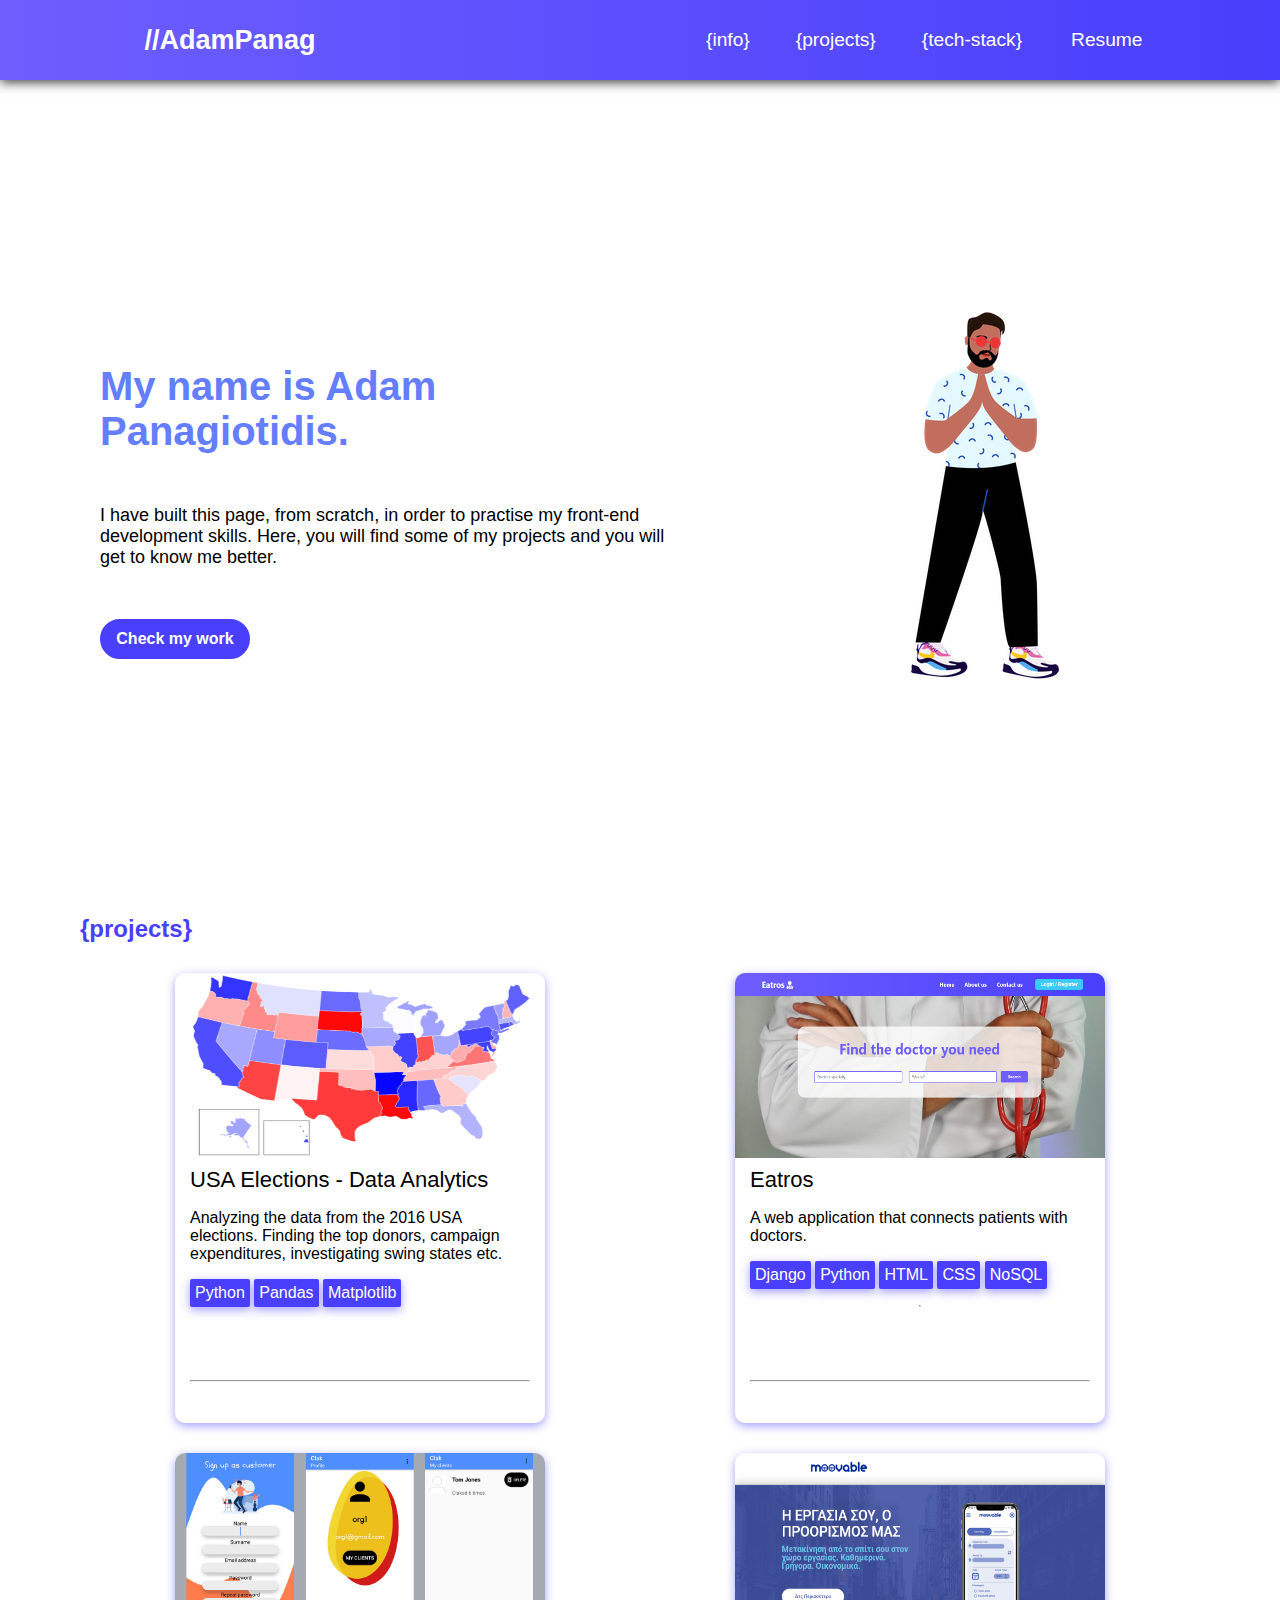
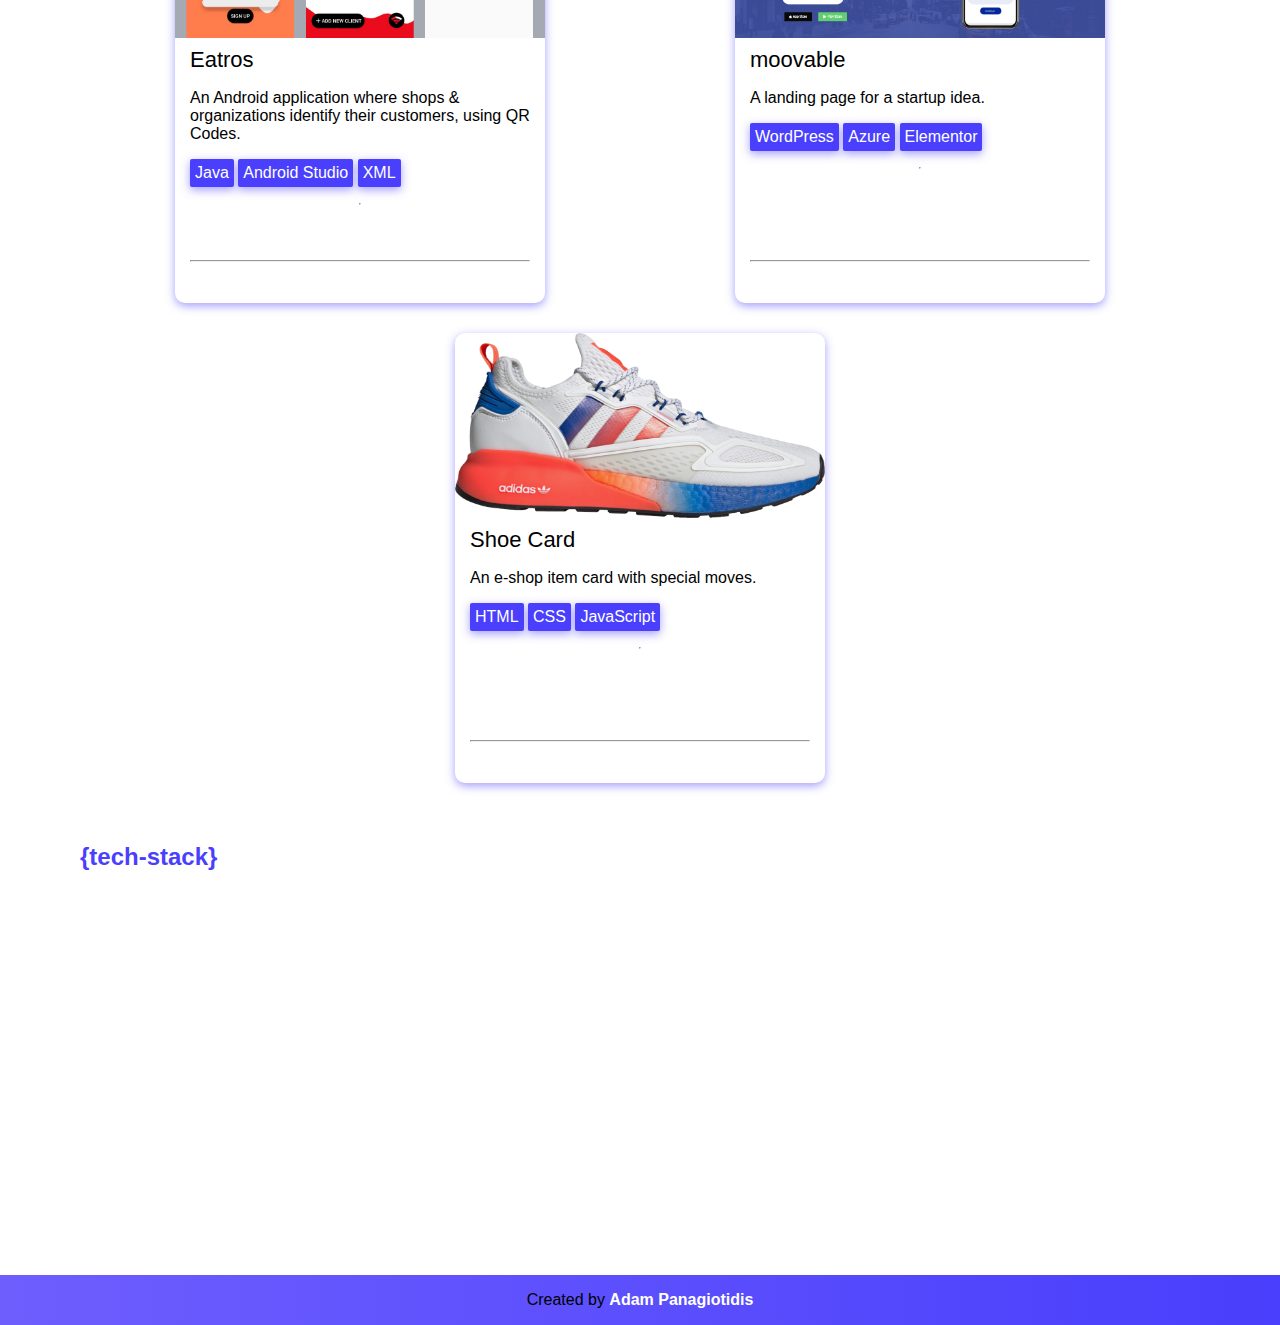
==== index.html @ d9104374 "Fix image link icon" ====
<!DOCTYPE html>
<html lang="en">
<head>
    <!-- Global site tag (gtag.js) - Google Analytics -->
    <script async src="https://www.googletagmanager.com/gtag/js?id=G-ZYK128X01D"></script>
    <script>
        window.dataLayer = window.dataLayer || [];
        function gtag(){
            dataLayer.push(arguments);
        }
        gtag('js', new Date());
        gtag('config', 'G-ZYK128X01D');
    </script>
    <meta charset="UTF-8">
    <meta name="viewport" content="width=device-width, initial-scale=1.0">
    <meta property='og:image' content='https://adampanag.github.io/portfolio/img/AP.png'/>
    <title>AdamPanag | Portfolio</title>
    <link rel="shortcut icon" type="image/png" href="img/AP.png"/>
    
    <link rel="stylesheet" href="https://use.fontawesome.com/releases/v5.14.0/css/all.css" integrity="sha384-HzLeBuhoNPvSl5KYnjx0BT+WB0QEEqLprO+NBkkk5gbc67FTaL7XIGa2w1L0Xbgc" crossorigin="anonymous">
    <link rel="stylesheet" href="css/style.css">
</head>

<body>
    <header id="message"></header>
    <div class="page-content">
        <nav class="navbar">
            <div class="logo-space">
                <a class="logo" href="#">//AdamPanag</a>
            </div>
            <ul class="nav-menu">
                <li><a href="#info" class="nav-links">{info}</a></li>
                <li><a href="#projects" class="nav-links">{projects}</a></li>
                <li><a href="#tech-stack" class="nav-links">{tech-stack}</a></li>
                <li>
                    <a href="files/Adam-Panagiotidis-Resume.pdf" class="nav-links">
                        <i class="fas fa-file"></i>Resume
                    </a>
                </li>
            </ul>
        </nav>

        <section id="info">
            <div class="intro">
                <h2 class="greeting">My name is Adam Panagiotidis.</h2>
                <p>
                    I have built this page, from scratch, in order to practise my front-end development skills.
                    Here, you will find some of my projects and you will get to know me better.
                </p>
                <div class="social">
                    <a href="https://github.com/AdamPanag/USA_elections_2016_Data_Analysis">
                        <i class="fab fa-github"></i>
                    </a>
                    <a href="https://www.linkedin.com/in/adam-panagiotidis/">
                        <i class="fab fa-linkedin"></i>
                    </a>
                    <a href="mailto:adampanag06@gmail.com">
                        <i class="far fa-envelope"></i>
                    </a>
                </div>
                <button class="conversion-btn" onclick="goToProjects()">Check my work</button>
            </div>
            <div class="photo">
                <img class="hero-banner" src="img/adam.png" alt="hero-banner">
            </div>
        </section>

        <section id="projects">
            <div class="section-title">{projects}</div>
            <div class="projects-list"> 
                <!-- USA Elections -->
                <div class="project-box">
                    <img class="project-img" src="img/usa.png" alt="">
                    <div class="project-info">
                        <span class="title">USA Elections - Data Analytics</span>
                        <p>Analyzing the data from the 2016 USA elections. Finding the top donors, 
                            campaign expenditures, investigating swing states etc.</p>
                        <div class="labels">
                            <span>Python</span>
                            <span>Pandas</span>
                            <span>Matplotlib</span>
                        </div>

                        <div class="bottom">
                            <div class="project-links">
                                <hr>
                                <a href="https://nbviewer.jupyter.org/github/AdamPanag/USA_elections_2016_Data_Analysis/blob/main/USA_elections_2016.ipynb">
                                    <i class="fas fa-globe"></i>
                                </a>
                                <a href="https://github.com/AdamPanag/USA_elections_2016_Data_Analysis">
                                    <i class="fab fa-github"></i>
                                </a>
                            </div>
                        </div>
                    </div>
                </div>
                <!-- Eatros -->
                <div class="project-box">
                    <img class="project-img" src="img/eatros.png" alt="">
                    <div class="project-info">
                        <span class="title">Eatros</span>
                        <p>A web application that connects patients with doctors.</p>
                        <div class="labels">
                            <span>Django</span>
                            <span>Python</span>
                            <span>HTML</span>
                            <span>CSS</span>
                            <span>NoSQL</span>
                        </div>
                        <hr>
                        <div class="bottom">
                            <div class="project-links">
                                <hr>
                                <a href="https://github.com/AdamPanag/USA_elections_2016_Data_Analysis">
                                    <i class="fab fa-github"></i>
                                </a>
                            </div>
                        </div>
                    </div>
                </div>
                <!-- Clak -->
                <div class="project-box">
                    <img class="project-img" src="img/clak.png" alt="clak">
                    <div class="project-info">
                        <span class="title">Eatros</span>
                        <p>An Android application where shops & organizations identify their customers, using QR Codes.</p>
                        <div class="labels">
                            <span>Java</span>
                            <span>Android Studio</span>
                            <span>XML</span>
                        </div>
                        <hr>
                        <div class="bottom">
                            <div class="project-links">
                                <hr>
                                <a href="https://github.com/AdamPanag/clak">
                                    <i class="fab fa-github"></i>
                                </a>
                            </div>
                        </div>
                    </div>
                </div>
                <!-- moovable -->
                <div class="project-box">
                    <img class="project-img" src="img/moovable.png" alt="">
                    <div class="project-info">
                        <span class="title">moovable</span>
                        <p>A landing page for a startup idea.</p>
                        <div class="labels">
                            <span>WordPress</span>
                            <span>Azure</span>
                            <span>Elementor</span>
                        </div>
                        <hr>
                        <div class="bottom">
                            <div class="project-links">
                                <hr>
                                <a href="https://moovable.azurewebsites.net/">
                                    <i class="fas fa-globe"></i>
                                </a>
                            </div>

                        </div>
                    </div>
                </div>
                <!-- Shoe Card -->
                <div class="project-box">
                    <img class="project-img" src="img/adidas.png" alt="">
                    <div class="project-info">
                        <span class="title">Shoe Card</span>
                        <p>An e-shop item card with special moves.</p>
                        <div class="labels">
                            <span>HTML</span>
                            <span>CSS</span>
                            <span>JavaScript</span>
                        </div>
                        <hr>
                        <div class="bottom">
                            <div class="project-links">
                                <hr>
                                <a href="shoe-card/index.html">
                                    <i class="fas fa-globe"></i>
                                </a>
                            </div>

                        </div>
                    </div>
                </div>

            </div>
            
        </section>

        <section id="tech-stack">
            <div class="section-title">{tech-stack}</div>
            <div class="categories">
                <div class="category">
                    <span class="category-title">Data Analytics</span>
                    <div class="skills">
                        <div class="skill">
                            <img class="square" src="img/python.png" alt="python">
                        </div>
                        <div class="skill">
                            <img class="rectangle" src="img/pandas.png" alt="pandas">
                        </div>
                        <div class="skill">
                            <img class="rectangle" src="img/matplotlib.svg" alt="matplotlib">
                        </div>
                        <div class="skill">
                            <img class="square" src="img/tableau.jpg" alt="tableau">
                        </div>
                        <div class="skill">
                            <img class="square" src="img/ggplot.png" alt="ggplot">
                        </div>
                        <div class="skill">
                            <img class="square" src="img/excel.png" alt="excel">
                        </div>
                    </div>
                </div>
                <div class="category">
                    <div class="category-title">Software Development</div>
                    <div class="skills">
                        <div class="skill">
                            <img class="rectangle" src="img/java.jpg" alt="java">
                        </div>
                        <div class="skill">
                            <img class="rectangle" src="img/django.png" alt="django">
                        </div>
                        <div class="skill">
                            <img class="square" src="img/js.jpg" alt="js">
                        </div>
                        <div class="skill">
                            <img class="square" src="img/html.png" alt="html">
                        </div>
                        <div class="skill">
                            <img class="square" src="img/css.png" alt="css">
                        </div>
                        <div class="skill">
                            <img class="rectangle" src="img/mysql.png" alt="mysql">
                        </div>
                    </div>
                </div>
            </div>
        </section>

        <div class="footer">
            <p>
                <i class="far fa-copyright"></i>
                Created by <a href="https://www.linkedin.com/in/adam-panagiotidis/">Adam Panagiotidis</a>
            </p>
        </div>
        
    </div>

<script src="js/homepage.js"></script>
    
</body>
</html>
---- css/style.css ----
body {
    margin: 0;
    font-family: -apple-system, BlinkMacSystemFont, 'Segoe UI', 'Roboto', 'Oxygen',
      'Ubuntu', 'Cantarell', 'Fira Sans', 'Droid Sans', 'Helvetica Neue',
      sans-serif;
    -webkit-font-smoothing: antialiased;
    -moz-osx-font-smoothing: grayscale;
  }

.navbar {
    background: linear-gradient(90deg, rgb(110, 94, 254) 0%, rgb(73, 63, 252, 1) 100%);
    height: 80px;
    width: 100%;
    display: flex;
    justify-content: center;
    align-items: center;
    align-self: flex-start;
    font-size: 1.2rem;
    box-shadow: 0px 3px 10px rgba(0,0,0,0.7);
}

.nav-menu {
    display: grid;
    grid-template-columns: repeat(4, auto);
    grid-gap: 10px;
    list-style: none;
    text-align: center;
    width: 60vw;
    justify-content: end;
    margin-left: 2rem;
}

.nav-links {
    color: #fff;
    border: 3px solid transparent;
    margin-left: 10px;
    padding: 5px 10px;
    text-decoration: none;
    font-weight: 500;
}

.nav-links i {
    margin-right: 3px;
}

.nav-links:hover {
    background-color: rgb(73, 63, 252);
    border-radius: 15px;
    border: 3px solid white;
}

.logo-space {
    color: white;
    justify-self: start;
    margin-left: 20px;
    cursor: pointer;
}

.logo {
    color: #fff;
    font-size: 27px;
    font-weight: 700;
    text-decoration: none;
}

#info {
    margin-top: 10px;
    margin-bottom: 15px;
    height: 90vh;
    display: flex;
    justify-content: center;
    align-items: center;
    color:  rgb(0, 0, 0);
}

.intro {  
    padding-left: 100px;
    flex: 1;
    display: flex;
    flex-direction: column;
}

.intro .greeting {
    color: rgb(30, 30, 30);
    font-size: 40px;
}

.intro p {
    font-size: 18px;
}

.social a {
    display: inline-block;
    font-size: 30px;
    text-decoration: none;
    margin-right: 10px;
    color: rgb(49, 46, 46);
}

.social a .fa-linkedin {
    color: rgb(0, 110, 255);
}


.conversion-btn {
    margin-top: 15px;
    height: 40px;
    width: 150px;
    padding: 5px 10px;
    text-align: center;
    color: #fff;
    background: rgb(73, 63, 252);
    outline: none;
    text-decoration: none;
    border: 2px solid rgb(73, 63, 252);
    border-radius: 25px;
    font-size: 1rem;
    font-weight: 700;
    display: flex;
    justify-content: center;
    align-items: center;
}

.conversion-btn:hover {
    color: rgb(73, 63, 252);
    background: #fff;
    transition: all 0.2s ease-out;
    cursor: pointer;
}

.hero-banner {
    max-height: 400px;
}

#info .photo {
    flex: 1;
    display: flex;
    justify-content: center;
    align-items: center;
}

.section-title {
    padding-left: 80px;
    margin-bottom: 30px;
    font-size: 1.5rem;
    font-weight: 700;
    color: rgb(73, 63, 252)
}

#projects {
    margin-bottom: 30px;
}

.projects-list {
    padding: 0px 80px;
    display: flex;
    flex-wrap: wrap;
    justify-content: space-around;
}

.project-box {
    min-width: 370px;
    height: 450px;
    margin: 0px 7px;
    box-shadow: 0px 3px 10px rgba(73,63,252,0.5);
    border-radius: 10px;
    margin-bottom: 30px;
    transition: transform 0.4s;
    flex: 1 1 370px;
    flex: 0 1 370px;
    display: flex;
    flex-direction: column;
}

.project-box:hover {
    transform: scale(1.07, 1.07);
}

.project-img {
    display: block;
    border-radius: 10px 10px 0 0;
    width: 100%;
    height: 185px;
}

.project-info {
    padding: 4px 15px;
    display: flex;
    flex: 1;
    flex-direction: column;
    position: relative;
}

.project-info .title {
    padding-top: 5px;
    font-size: 22px;
    font-weight: 500;
}

.project-info .bottom {
    width: 100%;
    left: 0;
    position: absolute;
    bottom: 15px;
}

.project-info .bottom .project-links {
    padding: 0px 15px;
}

.project-box .labels span {
    display: inline-block;
    background-color:rgb(73, 63, 252);
    box-shadow: 0px 3px 10px rgba(73,63,252,0.5);
    padding: 5px 5px;
    border-radius: 2px;
    color: #fff;
    font-weight: 400;
    margin-bottom: 8px;
}

.bottom a {
    display: inline-block;
    font-size: 30px;
    text-decoration: none;
    margin-right: 10px;
    color: rgb(49, 46, 46);
}

.bottom a:hover {
    color: rgb(73,63,252)
}

#tech-stack {
    margin-bottom: 60px;

}

.categories {
    padding: 0px 90px;
    display: flex;
    flex-wrap: wrap;
    justify-content: space-around;
    transition: all 2s ease;
}

.category {
    position: relative;
    left: -2000px;
    min-width: 370px;
    padding: 10px 15px;
    margin-bottom: 10px;
    box-shadow: 0px 3px 10px rgba(0, 0, 0, 0.5);
    border-radius: 10px;
    flex: 1 1 450px;
    flex: 0 1 450px;
    display: flex;
    flex-direction: column;
    transition: all 1.3s ease;
}

.category-title {
    margin-bottom: 30px;
    font-size: 1.3rem;
    font-weight: 700;
    color: rgb(73, 63, 252)
}

.category .skills {
    padding: 20px;
    text-align: center;
    display: flex;
    justify-content: center;
    flex-wrap: wrap;
}

.category .skill {
    position: relative;
    height: 75px;
    width: 100px;
    background-color: rgb(255, 255, 255);
    margin: 6px;
    padding: 4px;
    border-radius: 10px;
    box-shadow: 0px 3px 7px rgba(0, 0, 0, 0.5);
    display: flex;
    justify-content: center;
    align-items: center;
}

.skill i {
    font-size: 40px;
}

.skill .square{
    max-width: 60px;
}

.skill .rectangle{
    max-width: 90px;
}

.footer {
    height: 50px;
    background: linear-gradient(90deg, rgb(110, 94, 254) 0%, rgb(73, 63, 252, 1) 100%);
    display: flex;
    justify-content: center;
    align-items: center;
}

.footer a {
    text-decoration: none;
    color: white;
    font-weight: 600;
}

#message {
    position: absolute;
    visibility: hidden;
    top: 200px;
    left: -100px;
    font-size: 25px;
    font-weight: 600;
    box-shadow: 0px 3px 10px rgba(0,0,0,0.7);
    border-radius: 30px;
    padding: 10px;
    margin: 20px;
}

@media screen and (max-width: 600px) {
    .project-box {
        min-width: 330px;
    }

    .project-box:hover {
        transform: scale(1.01, 1.01);
    }

    .category {
        min-width: 310px;
    }

    .nav-menu {
        display: none;
    }

    .section-title {
        padding-left: 0px;
        display: flex;
        justify-content: center;
        align-items: center;
    }

    .conversion-btn {
        height: 50px;
        width: 180px;
        font-size: 1.15rem;
    }

  }
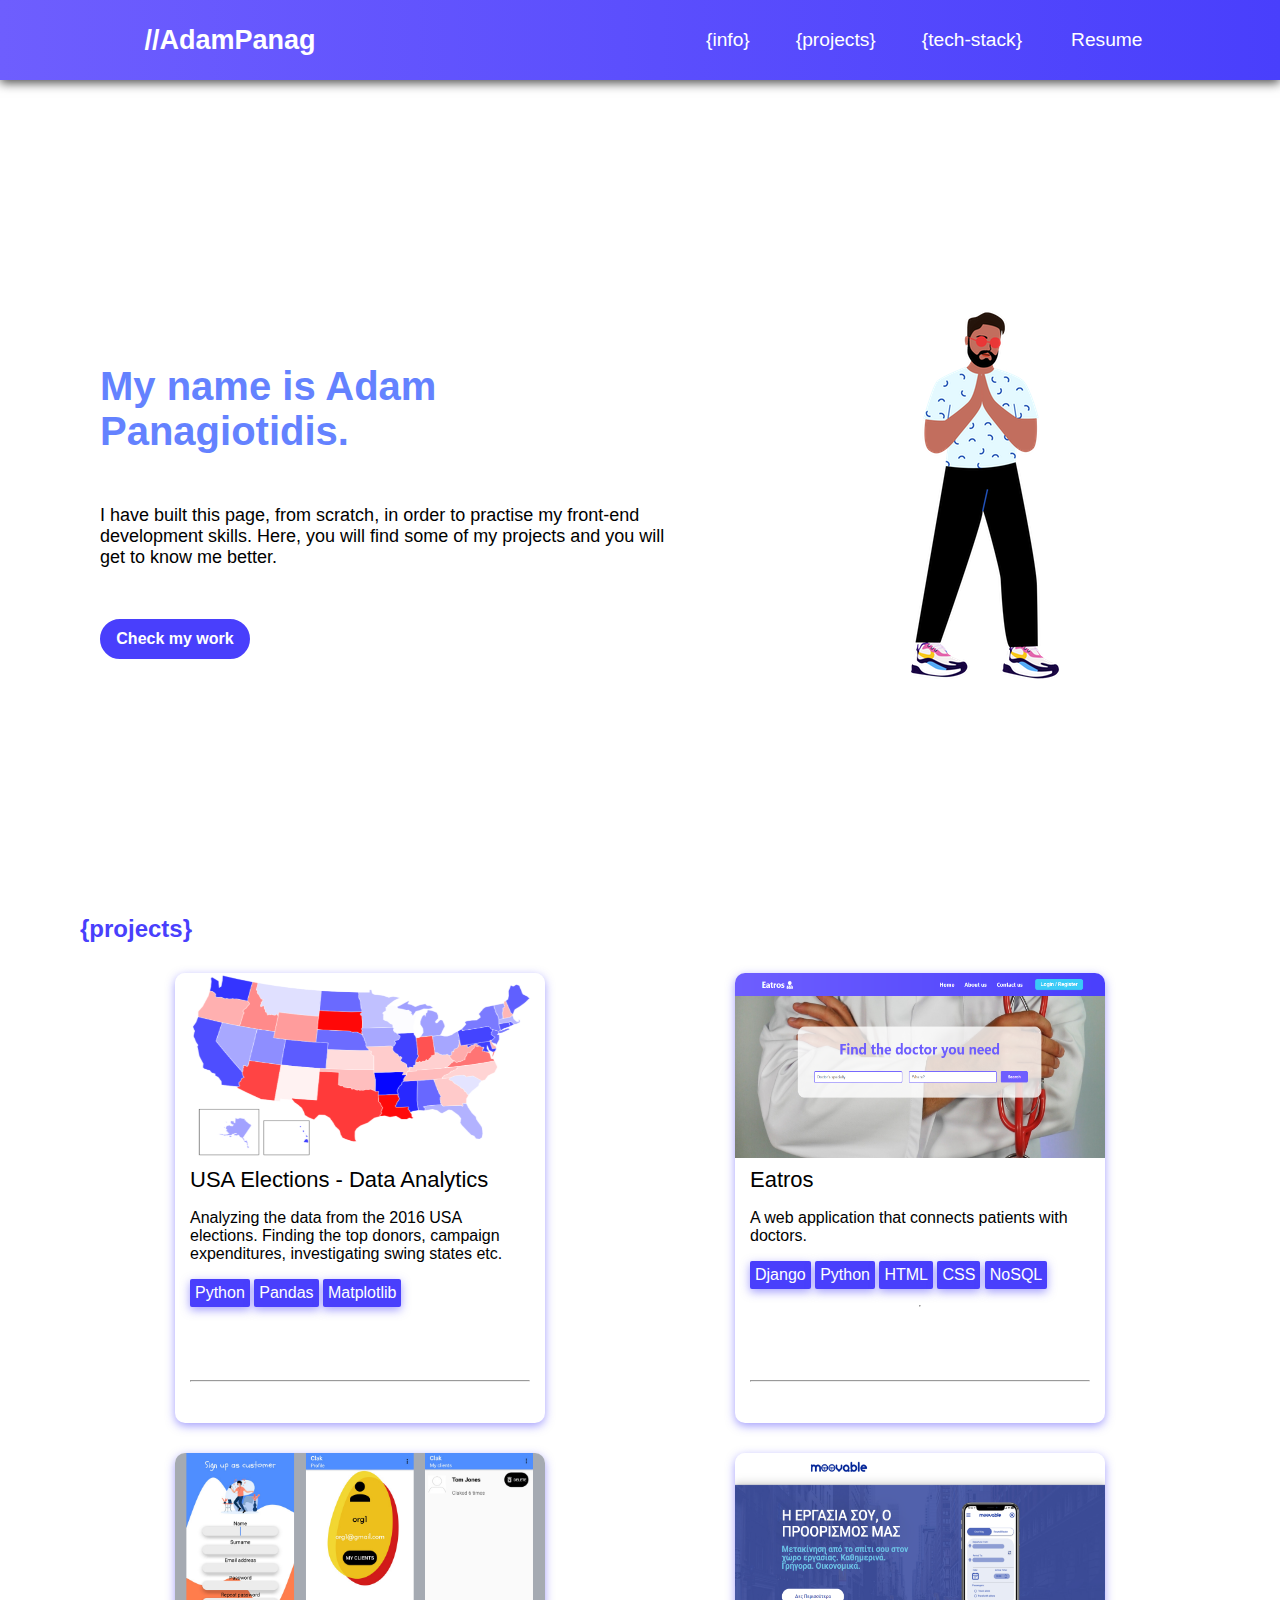
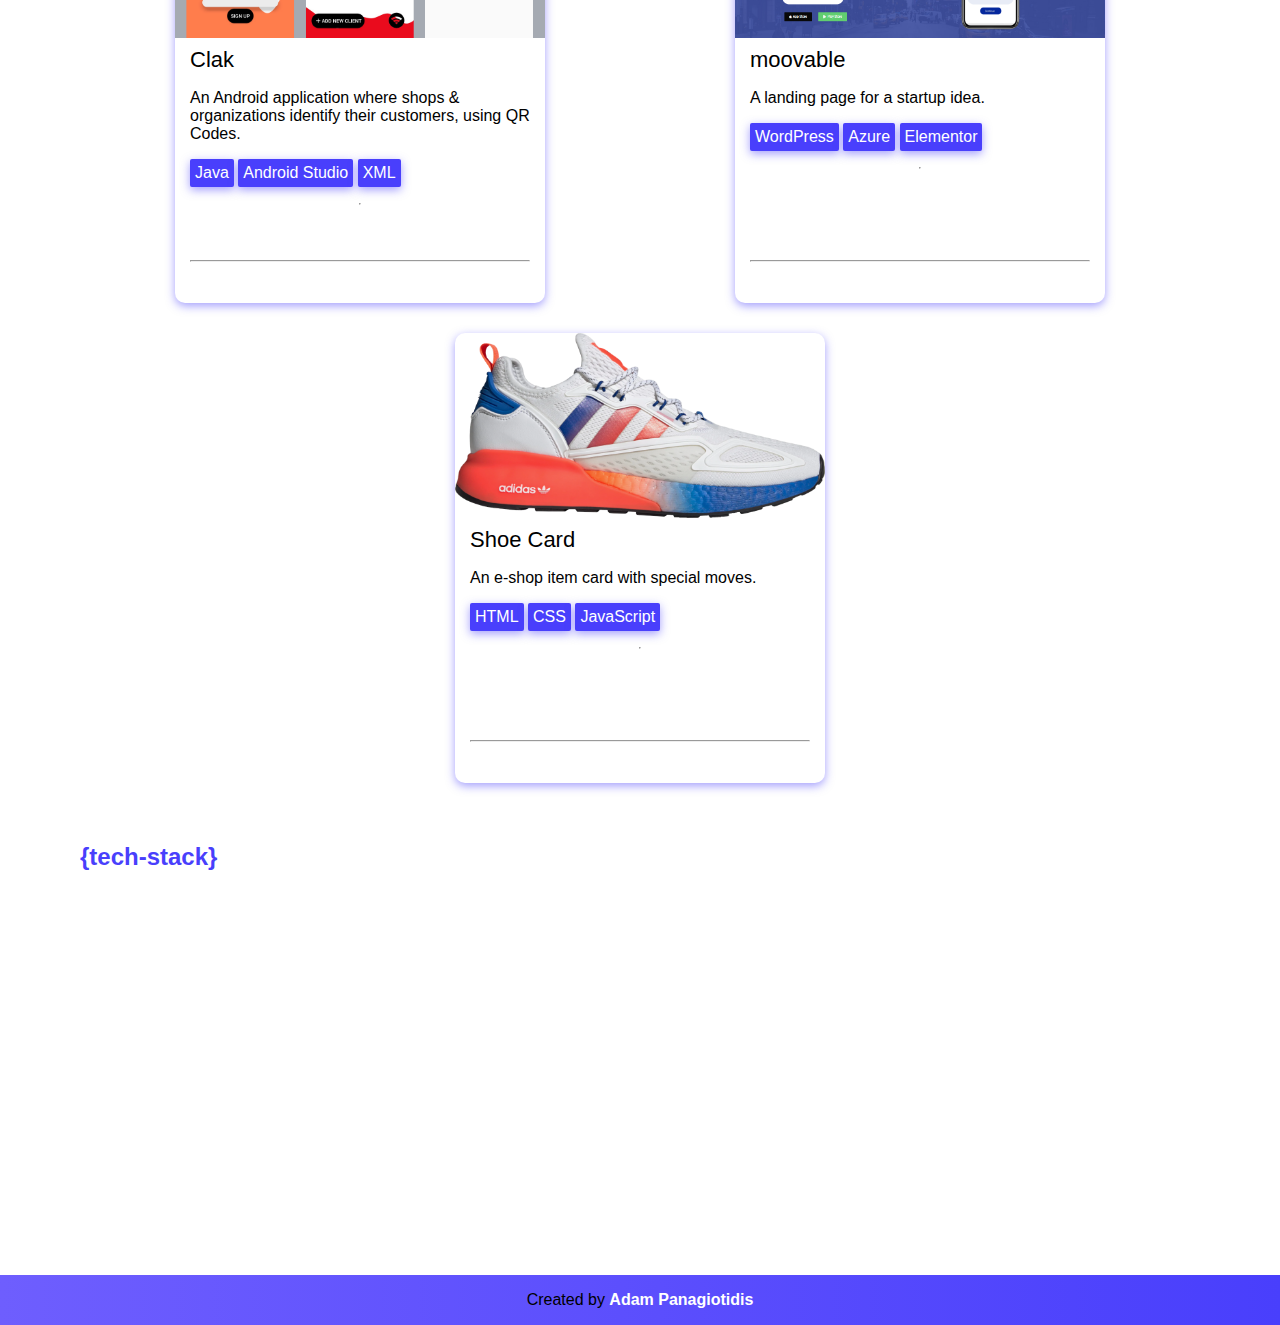
==== commit 650c1f0b: "Fix typo" ====
--- a/index.html
+++ b/index.html
@@ -122,7 +122,7 @@
                 <div class="project-box">
                     <img class="project-img" src="img/clak.png" alt="clak">
                     <div class="project-info">
-                        <span class="title">Eatros</span>
+                        <span class="title">Clak</span>
                         <p>An Android application where shops & organizations identify their customers, using QR Codes.</p>
                         <div class="labels">
                             <span>Java</span>
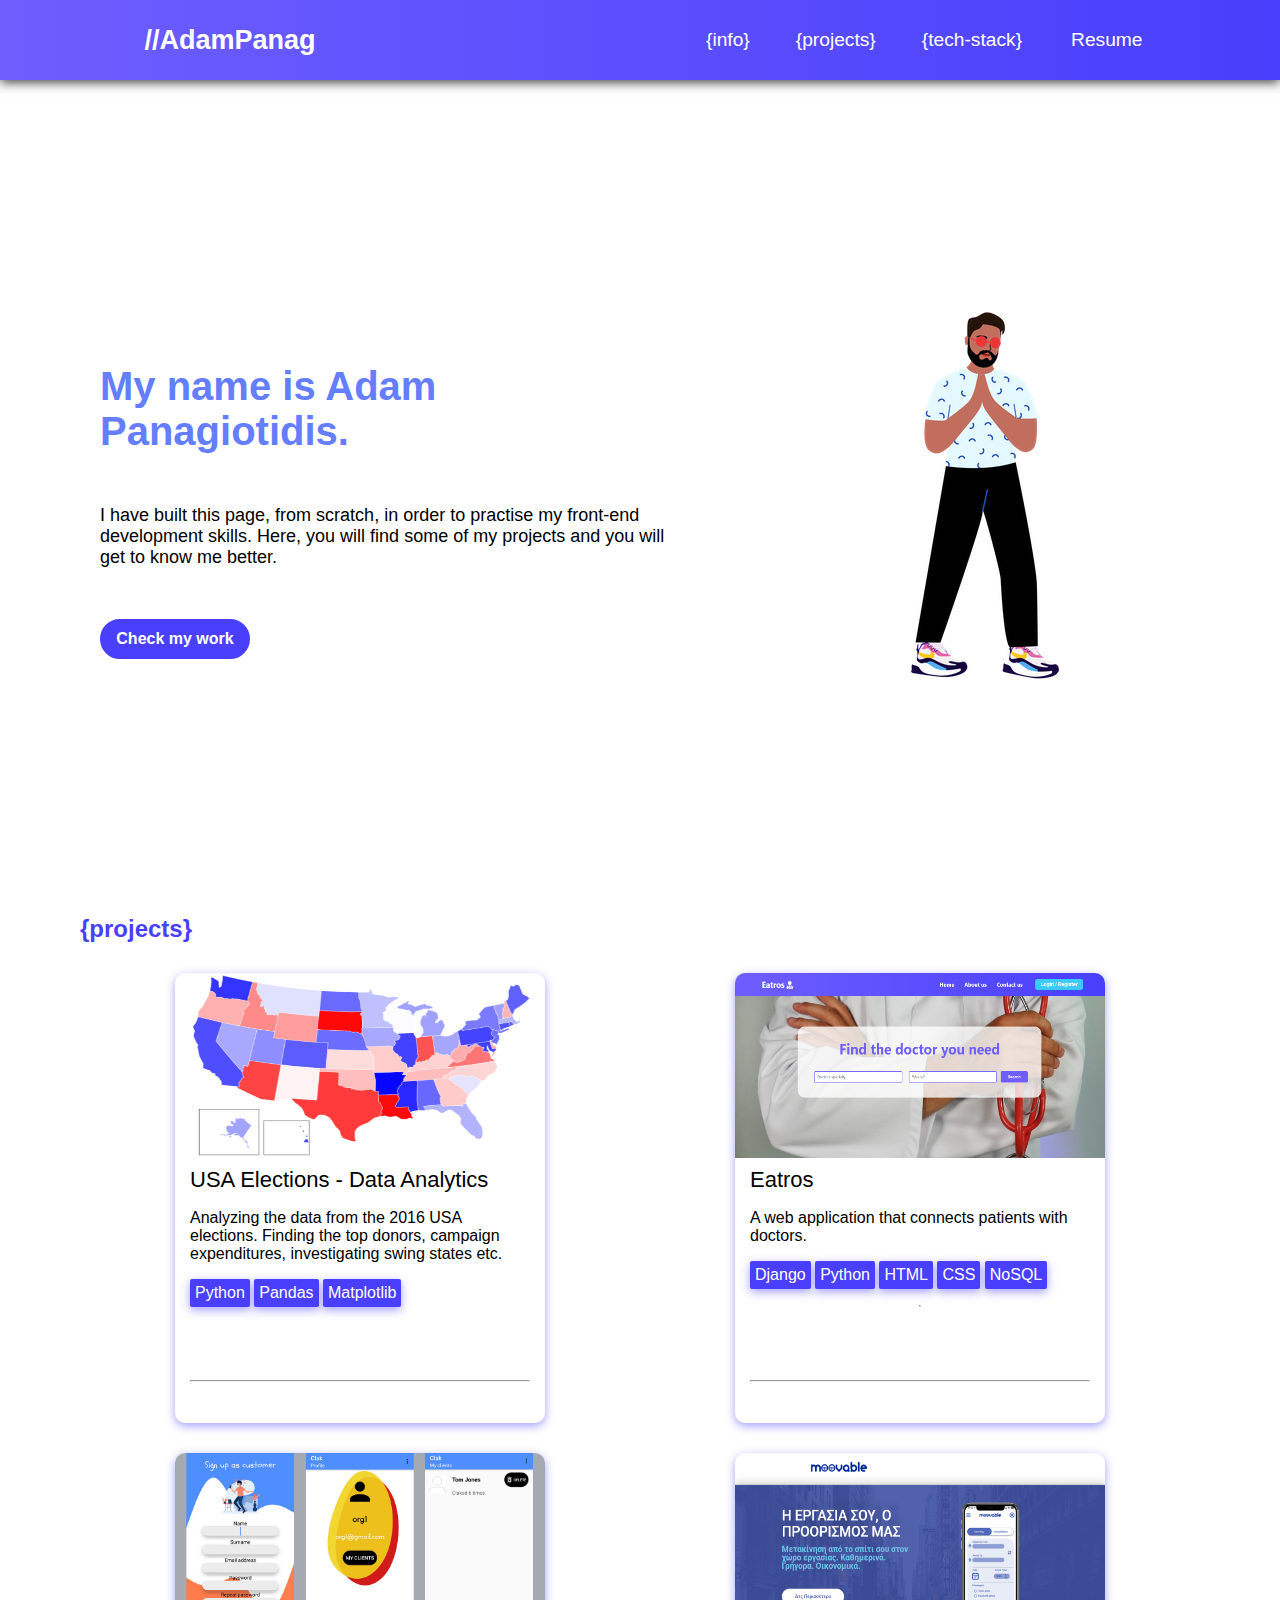
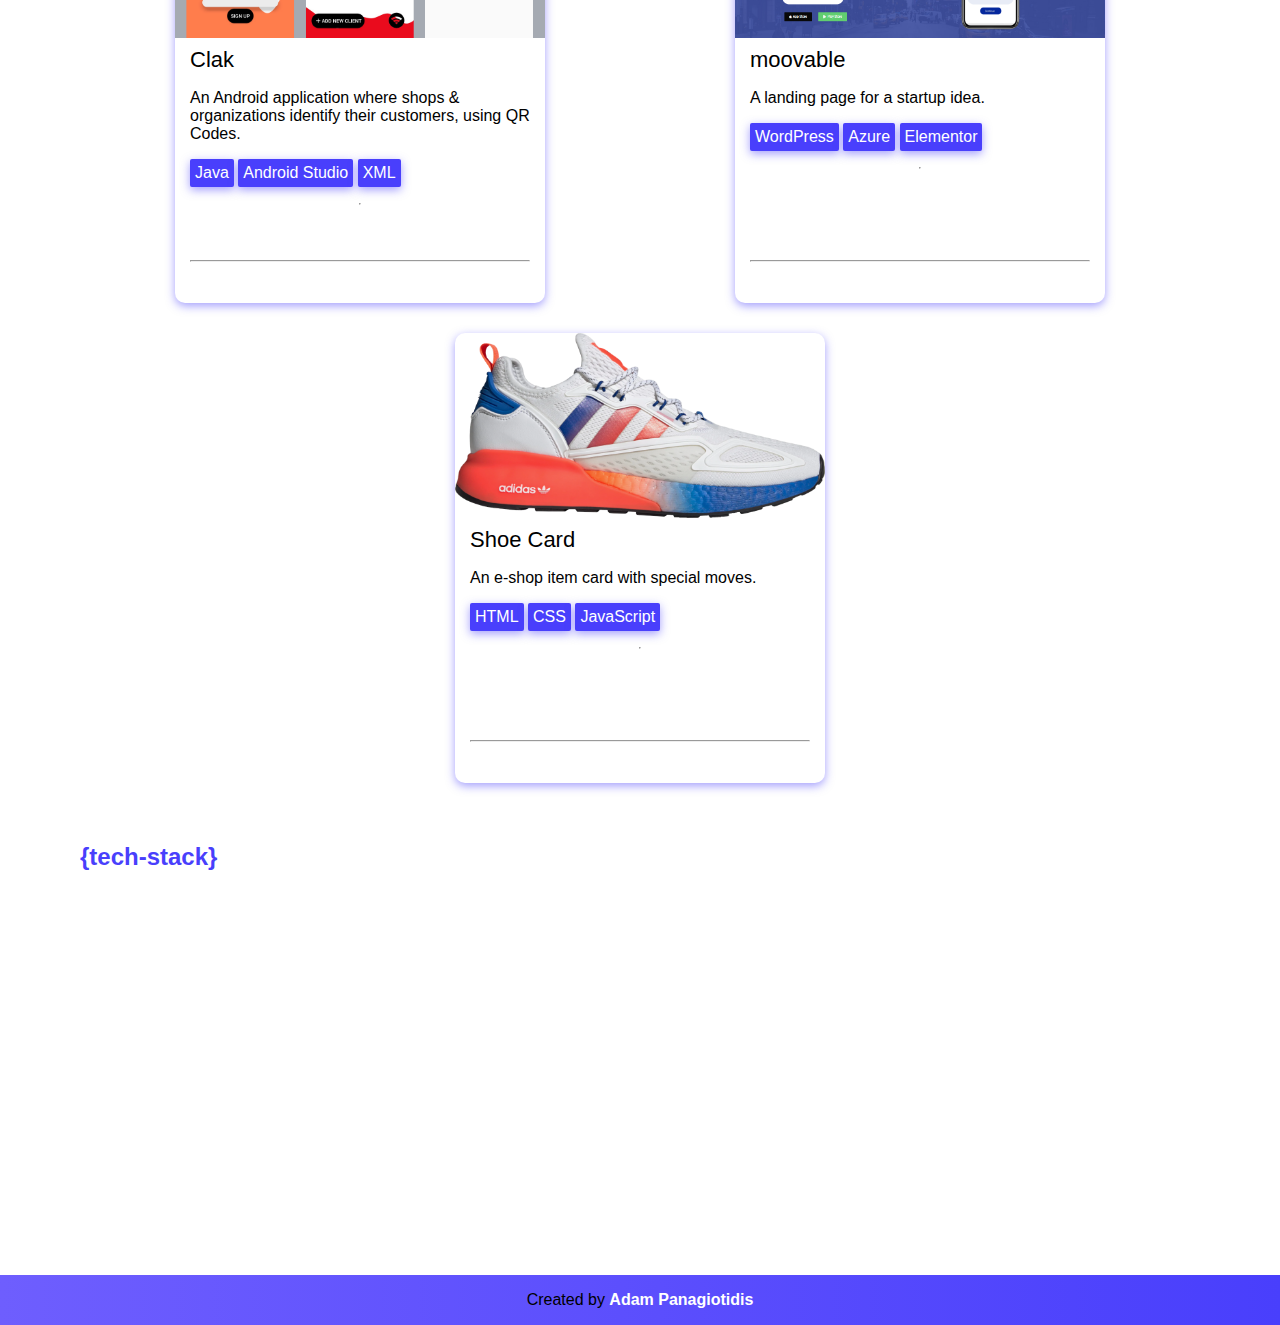
==== commit 418ea5d6: "Reposition hero-banner for mobile screens" ====
--- a/index.html
+++ b/index.html
@@ -22,7 +22,6 @@
 </head>
 
 <body>
-    <header id="message"></header>
     <div class="page-content">
         <nav class="navbar">
             <div class="logo-space">
--- a/css/style.css
+++ b/css/style.css
@@ -66,7 +66,7 @@
 #info {
     margin-top: 10px;
     margin-bottom: 15px;
-    height: 90vh;
+    min-height: 90vh;
     display: flex;
     justify-content: center;
     align-items: center;
@@ -314,20 +314,16 @@
     font-weight: 600;
 }
 
-#message {
-    position: absolute;
-    visibility: hidden;
-    top: 200px;
-    left: -100px;
-    font-size: 25px;
-    font-weight: 600;
-    box-shadow: 0px 3px 10px rgba(0,0,0,0.7);
-    border-radius: 30px;
-    padding: 10px;
-    margin: 20px;
-}
-
 @media screen and (max-width: 600px) {
+
+    #info {
+        flex-direction: column;
+    }
+
+    .intro {
+        padding: 0px 40px;
+    }
+
     .project-box {
         min-width: 330px;
     }
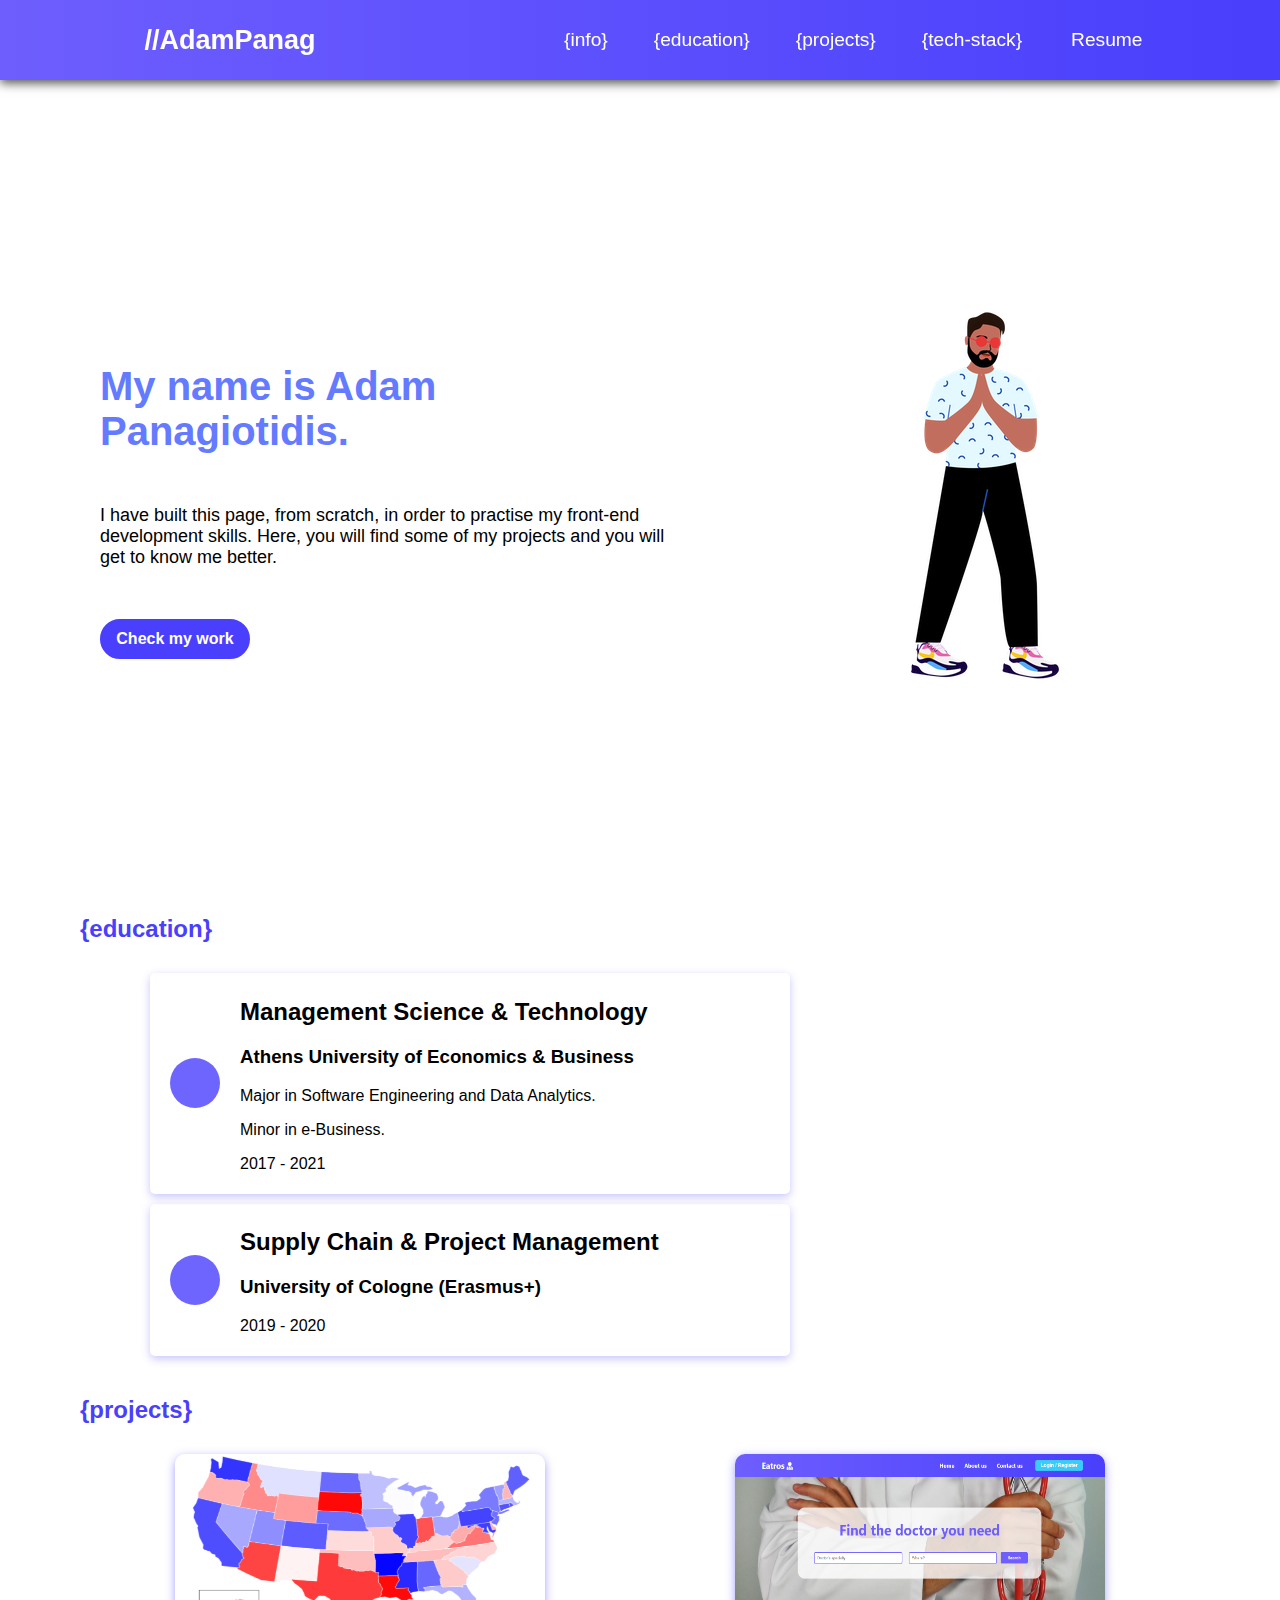
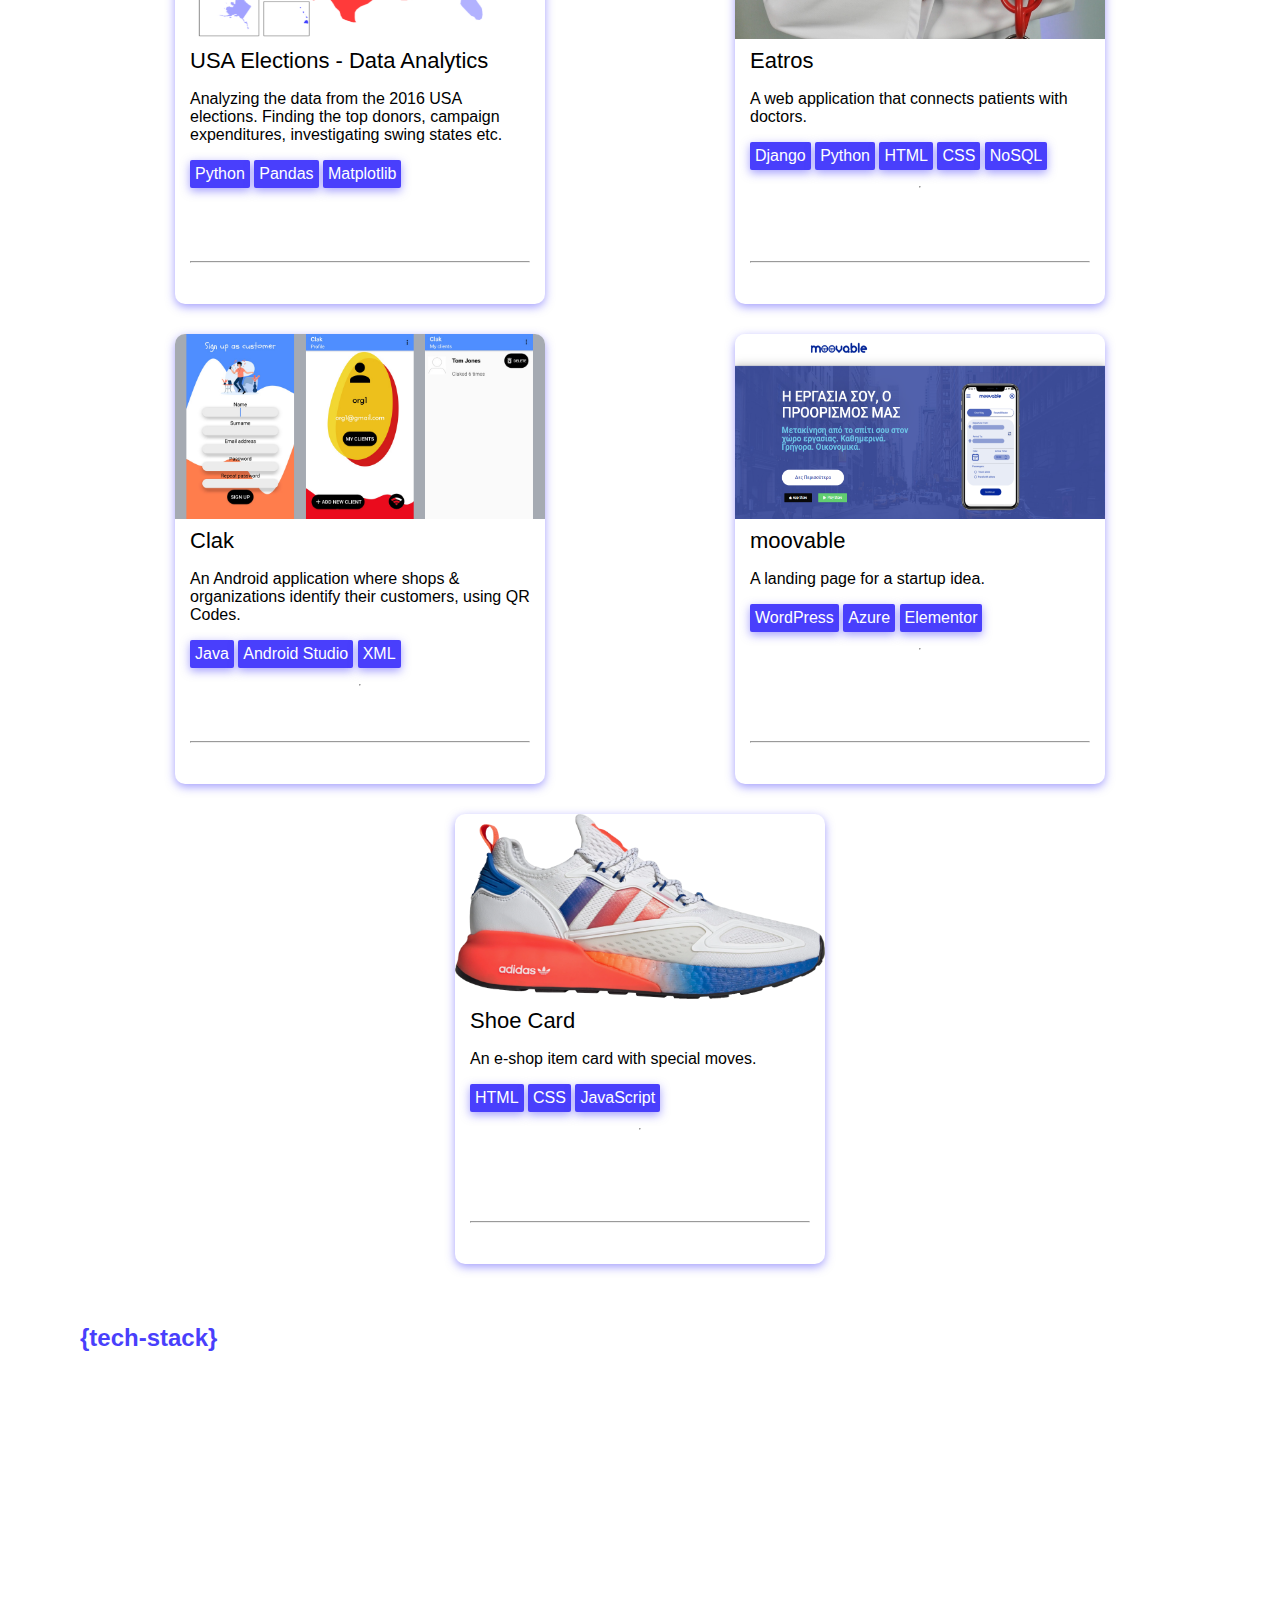
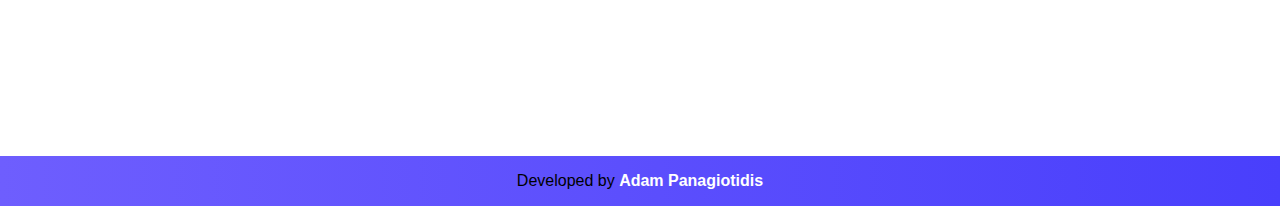
==== commit 3d92c7c0: "Add scrollIntoView to nav & add education section" ====
--- a/index.html
+++ b/index.html
@@ -22,233 +22,262 @@
 </head>
 
 <body>
-    <div class="page-content">
-        <nav class="navbar">
-            <div class="logo-space">
-                <a class="logo" href="#">//AdamPanag</a>
-            </div>
-            <ul class="nav-menu">
-                <li><a href="#info" class="nav-links">{info}</a></li>
-                <li><a href="#projects" class="nav-links">{projects}</a></li>
-                <li><a href="#tech-stack" class="nav-links">{tech-stack}</a></li>
-                <li>
-                    <a href="files/Adam-Panagiotidis-Resume.pdf" class="nav-links">
-                        <i class="fas fa-file"></i>Resume
-                    </a>
-                </li>
-            </ul>
-        </nav>
-
-        <section id="info">
-            <div class="intro">
-                <h2 class="greeting">My name is Adam Panagiotidis.</h2>
-                <p>
-                    I have built this page, from scratch, in order to practise my front-end development skills.
-                    Here, you will find some of my projects and you will get to know me better.
-                </p>
-                <div class="social">
-                    <a href="https://github.com/AdamPanag/USA_elections_2016_Data_Analysis">
-                        <i class="fab fa-github"></i>
-                    </a>
-                    <a href="https://www.linkedin.com/in/adam-panagiotidis/">
-                        <i class="fab fa-linkedin"></i>
-                    </a>
-                    <a href="mailto:adampanag06@gmail.com">
-                        <i class="far fa-envelope"></i>
-                    </a>
-                </div>
-                <button class="conversion-btn" onclick="goToProjects()">Check my work</button>
-            </div>
-            <div class="photo">
-                <img class="hero-banner" src="img/adam.png" alt="hero-banner">
-            </div>
-        </section>
-
-        <section id="projects">
-            <div class="section-title">{projects}</div>
-            <div class="projects-list"> 
-                <!-- USA Elections -->
-                <div class="project-box">
-                    <img class="project-img" src="img/usa.png" alt="">
-                    <div class="project-info">
-                        <span class="title">USA Elections - Data Analytics</span>
-                        <p>Analyzing the data from the 2016 USA elections. Finding the top donors, 
-                            campaign expenditures, investigating swing states etc.</p>
-                        <div class="labels">
-                            <span>Python</span>
-                            <span>Pandas</span>
-                            <span>Matplotlib</span>
-                        </div>
-
-                        <div class="bottom">
-                            <div class="project-links">
-                                <hr>
-                                <a href="https://nbviewer.jupyter.org/github/AdamPanag/USA_elections_2016_Data_Analysis/blob/main/USA_elections_2016.ipynb">
-                                    <i class="fas fa-globe"></i>
-                                </a>
-                                <a href="https://github.com/AdamPanag/USA_elections_2016_Data_Analysis">
-                                    <i class="fab fa-github"></i>
-                                </a>
-                            </div>
-                        </div>
-                    </div>
-                </div>
-                <!-- Eatros -->
-                <div class="project-box">
-                    <img class="project-img" src="img/eatros.png" alt="">
-                    <div class="project-info">
-                        <span class="title">Eatros</span>
-                        <p>A web application that connects patients with doctors.</p>
-                        <div class="labels">
-                            <span>Django</span>
-                            <span>Python</span>
-                            <span>HTML</span>
-                            <span>CSS</span>
-                            <span>NoSQL</span>
-                        </div>
-                        <hr>
-                        <div class="bottom">
-                            <div class="project-links">
-                                <hr>
-                                <a href="https://github.com/AdamPanag/USA_elections_2016_Data_Analysis">
-                                    <i class="fab fa-github"></i>
-                                </a>
-                            </div>
-                        </div>
-                    </div>
-                </div>
-                <!-- Clak -->
-                <div class="project-box">
-                    <img class="project-img" src="img/clak.png" alt="clak">
-                    <div class="project-info">
-                        <span class="title">Clak</span>
-                        <p>An Android application where shops & organizations identify their customers, using QR Codes.</p>
-                        <div class="labels">
-                            <span>Java</span>
-                            <span>Android Studio</span>
-                            <span>XML</span>
-                        </div>
-                        <hr>
-                        <div class="bottom">
-                            <div class="project-links">
-                                <hr>
-                                <a href="https://github.com/AdamPanag/clak">
-                                    <i class="fab fa-github"></i>
-                                </a>
-                            </div>
-                        </div>
-                    </div>
-                </div>
-                <!-- moovable -->
-                <div class="project-box">
-                    <img class="project-img" src="img/moovable.png" alt="">
-                    <div class="project-info">
-                        <span class="title">moovable</span>
-                        <p>A landing page for a startup idea.</p>
-                        <div class="labels">
-                            <span>WordPress</span>
-                            <span>Azure</span>
-                            <span>Elementor</span>
-                        </div>
-                        <hr>
-                        <div class="bottom">
-                            <div class="project-links">
-                                <hr>
-                                <a href="https://moovable.azurewebsites.net/">
-                                    <i class="fas fa-globe"></i>
-                                </a>
-                            </div>
-
-                        </div>
-                    </div>
-                </div>
-                <!-- Shoe Card -->
-                <div class="project-box">
-                    <img class="project-img" src="img/adidas.png" alt="">
-                    <div class="project-info">
-                        <span class="title">Shoe Card</span>
-                        <p>An e-shop item card with special moves.</p>
-                        <div class="labels">
-                            <span>HTML</span>
-                            <span>CSS</span>
-                            <span>JavaScript</span>
-                        </div>
-                        <hr>
-                        <div class="bottom">
-                            <div class="project-links">
-                                <hr>
-                                <a href="shoe-card/index.html">
-                                    <i class="fas fa-globe"></i>
-                                </a>
-                            </div>
-
-                        </div>
-                    </div>
-                </div>
-
+    
+    <nav class="navbar">
+        <div class="logo-space">
+            <a class="logo" href="#">//AdamPanag</a>
+        </div>
+        <ul class="nav-menu">
+            <li><a href="#info" class="nav-links">{info}</a></li>
+            <li><a href="#education" class="nav-links">{education}</a></li>
+            <li><a href="#projects" class="nav-links">{projects}</a></li>
+            <li><a href="#tech-stack" class="nav-links">{tech-stack}</a></li>
+            <li>
+                <a href="files/Adam-Panagiotidis-Resume.pdf" class="nav-links">
+                    <i class="fas fa-file"></i>Resume
+                </a>
+            </li>
+        </ul>
+    </nav>
+
+    <section id="info">
+        <div class="intro">
+            <h2 class="greeting">My name is Adam Panagiotidis.</h2>
+            <p>
+                I have built this page, from scratch, in order to practise my front-end development skills.
+                Here, you will find some of my projects and you will get to know me better.
+            </p>
+            <div class="social">
+                <a href="https://github.com/AdamPanag/USA_elections_2016_Data_Analysis">
+                    <i class="fab fa-github"></i>
+                </a>
+                <a href="https://www.linkedin.com/in/adam-panagiotidis/">
+                    <i class="fab fa-linkedin"></i>
+                </a>
+                <a href="mailto:adampanag06@gmail.com">
+                    <i class="far fa-envelope"></i>
+                </a>
+            </div>
+            <button class="conversion-btn" onclick="goToProjects()">Check my work</button>
+        </div>
+        <div class="photo">
+            <img class="hero-banner" src="img/adam.png" alt="hero-banner">
+        </div>
+    </section>
+
+    <section id="education">
+        <div class="section-title">{education}</div>
+        <div class="edu-items">
+            <div class="edu-item">
+                <div class="icon">
+                    <i class="fas fa-graduation-cap"></i>
+                </div>
+                <div>
+                    <h2 class="title">Management Science & Technology</h2>
+                    <h3 class="uni">Athens University of Economics & Business</h3>
+                    <p>Major in Software Engineering and Data Analytics.</p>
+                    <p>Minor in e-Business.</p>
+                    <p class="sumarry">2017 - 2021</p>
+                </div>
             </div>
             
-        </section>
-
-        <section id="tech-stack">
-            <div class="section-title">{tech-stack}</div>
-            <div class="categories">
-                <div class="category">
-                    <span class="category-title">Data Analytics</span>
-                    <div class="skills">
-                        <div class="skill">
-                            <img class="square" src="img/python.png" alt="python">
-                        </div>
-                        <div class="skill">
-                            <img class="rectangle" src="img/pandas.png" alt="pandas">
-                        </div>
-                        <div class="skill">
-                            <img class="rectangle" src="img/matplotlib.svg" alt="matplotlib">
-                        </div>
-                        <div class="skill">
-                            <img class="square" src="img/tableau.jpg" alt="tableau">
-                        </div>
-                        <div class="skill">
-                            <img class="square" src="img/ggplot.png" alt="ggplot">
-                        </div>
-                        <div class="skill">
-                            <img class="square" src="img/excel.png" alt="excel">
-                        </div>
-                    </div>
-                </div>
-                <div class="category">
-                    <div class="category-title">Software Development</div>
-                    <div class="skills">
-                        <div class="skill">
-                            <img class="rectangle" src="img/java.jpg" alt="java">
-                        </div>
-                        <div class="skill">
-                            <img class="rectangle" src="img/django.png" alt="django">
-                        </div>
-                        <div class="skill">
-                            <img class="square" src="img/js.jpg" alt="js">
-                        </div>
-                        <div class="skill">
-                            <img class="square" src="img/html.png" alt="html">
-                        </div>
-                        <div class="skill">
-                            <img class="square" src="img/css.png" alt="css">
-                        </div>
-                        <div class="skill">
-                            <img class="rectangle" src="img/mysql.png" alt="mysql">
-                        </div>
-                    </div>
-                </div>
-            </div>
-        </section>
-
-        <div class="footer">
-            <p>
-                <i class="far fa-copyright"></i>
-                Created by <a href="https://www.linkedin.com/in/adam-panagiotidis/">Adam Panagiotidis</a>
-            </p>
+            <div class="edu-item">
+                <div class="icon">
+                    <i class="fas fa-graduation-cap"></i>
+                </div>
+                <div>
+                    <h2 class="title">Supply Chain & Project Management</h2>
+                    <h3 class="uni">University of Cologne (Erasmus+)</h3>
+                    <p class="sumarry">2019 - 2020</p>
+                </div>
+            </div>
+        </div>
+
+    </section>
+
+    <section id="projects">
+        <div class="section-title">{projects}</div>
+        <div class="projects-list"> 
+            <!-- USA Elections -->
+            <div class="project-box">
+                <img class="project-img" src="img/usa.png" alt="">
+                <div class="project-info">
+                    <span class="title">USA Elections - Data Analytics</span>
+                    <p>Analyzing the data from the 2016 USA elections. Finding the top donors, 
+                        campaign expenditures, investigating swing states etc.</p>
+                    <div class="labels">
+                        <span>Python</span>
+                        <span>Pandas</span>
+                        <span>Matplotlib</span>
+                    </div>
+
+                    <div class="bottom">
+                        <div class="project-links">
+                            <hr>
+                            <a href="https://nbviewer.jupyter.org/github/AdamPanag/USA_elections_2016_Data_Analysis/blob/main/USA_elections_2016.ipynb">
+                                <i class="fas fa-globe"></i>
+                            </a>
+                            <a href="https://github.com/AdamPanag/USA_elections_2016_Data_Analysis">
+                                <i class="fab fa-github"></i>
+                            </a>
+                        </div>
+                    </div>
+                </div>
+            </div>
+            <!-- Eatros -->
+            <div class="project-box">
+                <img class="project-img" src="img/eatros.png" alt="">
+                <div class="project-info">
+                    <span class="title">Eatros</span>
+                    <p>A web application that connects patients with doctors.</p>
+                    <div class="labels">
+                        <span>Django</span>
+                        <span>Python</span>
+                        <span>HTML</span>
+                        <span>CSS</span>
+                        <span>NoSQL</span>
+                    </div>
+                    <hr>
+                    <div class="bottom">
+                        <div class="project-links">
+                            <hr>
+                            <a href="https://github.com/AdamPanag/USA_elections_2016_Data_Analysis">
+                                <i class="fab fa-github"></i>
+                            </a>
+                        </div>
+                    </div>
+                </div>
+            </div>
+            <!-- Clak -->
+            <div class="project-box">
+                <img class="project-img" src="img/clak.png" alt="clak">
+                <div class="project-info">
+                    <span class="title">Clak</span>
+                    <p>An Android application where shops & organizations identify their customers, using QR Codes.</p>
+                    <div class="labels">
+                        <span>Java</span>
+                        <span>Android Studio</span>
+                        <span>XML</span>
+                    </div>
+                    <hr>
+                    <div class="bottom">
+                        <div class="project-links">
+                            <hr>
+                            <a href="https://github.com/AdamPanag/clak">
+                                <i class="fab fa-github"></i>
+                            </a>
+                        </div>
+                    </div>
+                </div>
+            </div>
+            <!-- moovable -->
+            <div class="project-box">
+                <img class="project-img" src="img/moovable.png" alt="">
+                <div class="project-info">
+                    <span class="title">moovable</span>
+                    <p>A landing page for a startup idea.</p>
+                    <div class="labels">
+                        <span>WordPress</span>
+                        <span>Azure</span>
+                        <span>Elementor</span>
+                    </div>
+                    <hr>
+                    <div class="bottom">
+                        <div class="project-links">
+                            <hr>
+                            <a href="https://moovable.azurewebsites.net/">
+                                <i class="fas fa-globe"></i>
+                            </a>
+                        </div>
+
+                    </div>
+                </div>
+            </div>
+            <!-- Shoe Card -->
+            <div class="project-box">
+                <img class="project-img" src="img/adidas.png" alt="">
+                <div class="project-info">
+                    <span class="title">Shoe Card</span>
+                    <p>An e-shop item card with special moves.</p>
+                    <div class="labels">
+                        <span>HTML</span>
+                        <span>CSS</span>
+                        <span>JavaScript</span>
+                    </div>
+                    <hr>
+                    <div class="bottom">
+                        <div class="project-links">
+                            <hr>
+                            <a href="shoe-card/index.html">
+                                <i class="fas fa-globe"></i>
+                            </a>
+                        </div>
+
+                    </div>
+                </div>
+            </div>
+
         </div>
         
+    </section>
+
+    <section id="tech-stack">
+        <div class="section-title">{tech-stack}</div>
+        <div class="categories">
+            <div class="category">
+                <span class="category-title">Data Analytics</span>
+                <div class="skills">
+                    <div class="skill">
+                        <img class="square" src="img/python.png" alt="python">
+                    </div>
+                    <div class="skill">
+                        <img class="rectangle" src="img/pandas.png" alt="pandas">
+                    </div>
+                    <div class="skill">
+                        <img class="rectangle" src="img/matplotlib.svg" alt="matplotlib">
+                    </div>
+                    <div class="skill">
+                        <img class="square" src="img/tableau.jpg" alt="tableau">
+                    </div>
+                    <div class="skill">
+                        <img class="square" src="img/ggplot.png" alt="ggplot">
+                    </div>
+                    <div class="skill">
+                        <img class="square" src="img/excel.png" alt="excel">
+                    </div>
+                </div>
+            </div>
+            <div class="category">
+                <div class="category-title">Software Development</div>
+                <div class="skills">
+                    <div class="skill">
+                        <img class="rectangle" src="img/java.jpg" alt="java">
+                    </div>
+                    <div class="skill">
+                        <img class="rectangle" src="img/django.png" alt="django">
+                    </div>
+                    <div class="skill">
+                        <img class="square" src="img/js.jpg" alt="js">
+                    </div>
+                    <div class="skill">
+                        <img class="square" src="img/html.png" alt="html">
+                    </div>
+                    <div class="skill">
+                        <img class="square" src="img/css.png" alt="css">
+                    </div>
+                    <div class="skill">
+                        <img class="rectangle" src="img/mysql.png" alt="mysql">
+                    </div>
+                </div>
+            </div>
+        </div>
+    </section>
+
+    <div class="footer">
+        <p>
+            <i class="far fa-copyright"></i>
+            Developed by <a href="https://www.linkedin.com/in/adam-panagiotidis/">Adam Panagiotidis</a>
+        </p>
     </div>
 
 <script src="js/homepage.js"></script>
--- a/css/style.css
+++ b/css/style.css
@@ -1,356 +1,413 @@
 body {
-    margin: 0;
-    font-family: -apple-system, BlinkMacSystemFont, 'Segoe UI', 'Roboto', 'Oxygen',
-      'Ubuntu', 'Cantarell', 'Fira Sans', 'Droid Sans', 'Helvetica Neue',
-      sans-serif;
-    -webkit-font-smoothing: antialiased;
-    -moz-osx-font-smoothing: grayscale;
-  }
+  margin: 0;
+  font-family: -apple-system, BlinkMacSystemFont, "Segoe UI", "Roboto", "Oxygen",
+    "Ubuntu", "Cantarell", "Fira Sans", "Droid Sans", "Helvetica Neue",
+    sans-serif;
+  -webkit-font-smoothing: antialiased;
+  -moz-osx-font-smoothing: grayscale;
+}
 
 .navbar {
-    background: linear-gradient(90deg, rgb(110, 94, 254) 0%, rgb(73, 63, 252, 1) 100%);
-    height: 80px;
-    width: 100%;
+  position: sticky;
+  top: 0;
+  z-index: 100;
+  background: linear-gradient(
+    90deg,
+    rgb(110, 94, 254) 0%,
+    rgb(73, 63, 252, 1) 100%
+  );
+  height: 80px;
+  width: 100%;
+  display: flex;
+  justify-content: center;
+  align-items: center;
+  align-self: flex-start;
+  font-size: 1.2rem;
+  box-shadow: 0px 3px 10px rgba(0, 0, 0, 0.7);
+  transition: all 0.2s ease-out;
+}
+
+.sticky {
+  position: fixed;
+  top: 0;
+  width: 100%;
+  height: 60px;
+  opacity: 0.7;
+}
+
+.nav-menu {
+  display: grid;
+  grid-template-columns: repeat(5, auto);
+  grid-gap: 10px;
+  list-style: none;
+  text-align: center;
+  width: 60vw;
+  justify-content: end;
+  margin-left: 2rem;
+}
+
+.nav-links {
+  color: #fff;
+  border: 3px solid transparent;
+  margin-left: 10px;
+  padding: 5px 10px;
+  text-decoration: none;
+  font-weight: 500;
+}
+
+.nav-links i {
+  margin-right: 3px;
+}
+
+.nav-links:hover {
+  background-color: rgb(73, 63, 252);
+  border-radius: 15px;
+  border: 3px solid white;
+}
+
+.logo-space {
+  color: white;
+  justify-self: start;
+  margin-left: 20px;
+  cursor: pointer;
+}
+
+.logo {
+  color: #fff;
+  font-size: 27px;
+  font-weight: 700;
+  text-decoration: none;
+}
+
+#info {
+  margin-top: 10px;
+  margin-bottom: 15px;
+  min-height: 90vh;
+  display: flex;
+  justify-content: center;
+  align-items: center;
+  color: rgb(0, 0, 0);
+}
+
+.intro {
+  padding-left: 100px;
+  flex: 1;
+  display: flex;
+  flex-direction: column;
+}
+
+.intro .greeting {
+  color: rgb(30, 30, 30);
+  font-size: 40px;
+}
+
+.intro p {
+  font-size: 18px;
+}
+
+.social a {
+  display: inline-block;
+  font-size: 30px;
+  text-decoration: none;
+  margin-right: 10px;
+  color: rgb(49, 46, 46);
+}
+
+.social a .fa-linkedin {
+  color: rgb(0, 110, 255);
+}
+
+.conversion-btn {
+  margin-top: 15px;
+  height: 40px;
+  width: 150px;
+  padding: 5px 10px;
+  text-align: center;
+  color: #fff;
+  background: rgb(73, 63, 252);
+  outline: none;
+  text-decoration: none;
+  border: 2px solid rgb(73, 63, 252);
+  border-radius: 25px;
+  font-size: 1rem;
+  font-weight: 700;
+  display: flex;
+  justify-content: center;
+  align-items: center;
+}
+
+.conversion-btn:hover {
+  color: rgb(73, 63, 252);
+  background: #fff;
+  transition: all 0.2s ease-out;
+  cursor: pointer;
+}
+
+.hero-banner {
+  max-height: 400px;
+}
+
+#info .photo {
+  flex: 1;
+  display: flex;
+  justify-content: center;
+  align-items: center;
+}
+
+.section-title {
+  padding-left: 80px;
+  margin-bottom: 30px;
+  font-size: 1.5rem;
+  font-weight: 700;
+  color: rgb(73, 63, 252);
+}
+
+#education {
+  margin-bottom: 40px;
+}
+
+.edu-item {
+  width: 600px;
+  margin-left: 150px;
+  margin-bottom: 10px;
+  padding: 5px 20px;
+  box-shadow: 0px 3px 8px rgba(73, 63, 252, 0.3);
+  border-radius: 5px;
+  display: flex;
+  justify-content: start;
+  align-items: center;
+}
+
+#education .icon {
+  display: flex;
+  justify-content: center;
+  align-items: center;
+  height: 50px;
+  width: 50px;
+  background: rgba(73, 63, 252, 0.8);
+  border-radius: 50%;
+  margin-right: 20px;
+}
+
+#projects {
+  margin-bottom: 30px;
+}
+
+.projects-list {
+  padding: 0px 80px;
+  display: flex;
+  flex-wrap: wrap;
+  justify-content: space-around;
+}
+
+.project-box {
+  min-width: 370px;
+  height: 450px;
+  margin: 0px 7px;
+  box-shadow: 0px 3px 10px rgba(73, 63, 252, 0.5);
+  border-radius: 10px;
+  margin-bottom: 30px;
+  transition: transform 0.4s;
+  flex: 1 1 370px;
+  flex: 0 1 370px;
+  display: flex;
+  flex-direction: column;
+}
+
+.project-box:hover {
+  transform: scale(1.07, 1.07);
+}
+
+.project-img {
+  display: block;
+  border-radius: 10px 10px 0 0;
+  width: 100%;
+  height: 185px;
+}
+
+.project-info {
+  padding: 4px 15px;
+  display: flex;
+  flex: 1;
+  flex-direction: column;
+  position: relative;
+}
+
+.project-info .title {
+  padding-top: 5px;
+  font-size: 22px;
+  font-weight: 500;
+}
+
+.project-info .bottom {
+  width: 100%;
+  left: 0;
+  position: absolute;
+  bottom: 15px;
+}
+
+.project-info .bottom .project-links {
+  padding: 0px 15px;
+}
+
+.project-box .labels span {
+  display: inline-block;
+  background-color: rgb(73, 63, 252);
+  box-shadow: 0px 3px 10px rgba(73, 63, 252, 0.5);
+  padding: 5px 5px;
+  border-radius: 2px;
+  color: #fff;
+  font-weight: 400;
+  margin-bottom: 8px;
+}
+
+.bottom a {
+  display: inline-block;
+  font-size: 30px;
+  text-decoration: none;
+  margin-right: 10px;
+  color: rgb(49, 46, 46);
+}
+
+.bottom a:hover {
+  color: rgb(73, 63, 252);
+}
+
+#tech-stack {
+  margin-bottom: 60px;
+}
+
+.categories {
+  padding: 0px 90px;
+  display: flex;
+  flex-wrap: wrap;
+  justify-content: space-around;
+  transition: all 2s ease;
+}
+
+.category {
+  position: relative;
+  left: -2000px;
+  min-width: 370px;
+  padding: 10px 15px;
+  margin-bottom: 10px;
+  box-shadow: 0px 3px 10px rgba(0, 0, 0, 0.5);
+  border-radius: 10px;
+  flex: 1 1 450px;
+  flex: 0 1 450px;
+  display: flex;
+  flex-direction: column;
+  transition: all 1.3s ease;
+}
+
+.category-title {
+  margin-bottom: 30px;
+  font-size: 1.3rem;
+  font-weight: 700;
+  color: rgb(73, 63, 252);
+}
+
+.category .skills {
+  padding: 20px;
+  text-align: center;
+  display: flex;
+  justify-content: center;
+  flex-wrap: wrap;
+}
+
+.category .skill {
+  position: relative;
+  height: 75px;
+  width: 100px;
+  background-color: rgb(255, 255, 255);
+  margin: 6px;
+  padding: 4px;
+  border-radius: 10px;
+  box-shadow: 0px 3px 7px rgba(0, 0, 0, 0.5);
+  display: flex;
+  justify-content: center;
+  align-items: center;
+}
+
+.skill i {
+  font-size: 40px;
+}
+
+.skill .square {
+  max-width: 60px;
+}
+
+.skill .rectangle {
+  max-width: 90px;
+}
+
+.footer {
+  height: 50px;
+  background: linear-gradient(
+    90deg,
+    rgb(110, 94, 254) 0%,
+    rgb(73, 63, 252, 1) 100%
+  );
+  display: flex;
+  justify-content: center;
+  align-items: center;
+}
+
+.footer a {
+  text-decoration: none;
+  color: white;
+  font-weight: 600;
+}
+
+@media screen and (max-width: 800px) {
+  #info {
+    flex-direction: column;
+  }
+
+  .edu-items {
     display: flex;
     justify-content: center;
     align-items: center;
-    align-self: flex-start;
-    font-size: 1.2rem;
-    box-shadow: 0px 3px 10px rgba(0,0,0,0.7);
-}
-
-.nav-menu {
-    display: grid;
-    grid-template-columns: repeat(4, auto);
-    grid-gap: 10px;
-    list-style: none;
-    text-align: center;
-    width: 60vw;
-    justify-content: end;
-    margin-left: 2rem;
-}
-
-.nav-links {
-    color: #fff;
-    border: 3px solid transparent;
-    margin-left: 10px;
-    padding: 5px 10px;
-    text-decoration: none;
-    font-weight: 500;
-}
-
-.nav-links i {
-    margin-right: 3px;
-}
-
-.nav-links:hover {
-    background-color: rgb(73, 63, 252);
-    border-radius: 15px;
-    border: 3px solid white;
-}
-
-.logo-space {
-    color: white;
-    justify-self: start;
-    margin-left: 20px;
-    cursor: pointer;
-}
-
-.logo {
-    color: #fff;
-    font-size: 27px;
-    font-weight: 700;
-    text-decoration: none;
-}
-
-#info {
-    margin-top: 10px;
-    margin-bottom: 15px;
-    min-height: 90vh;
+    flex-direction: column;
+  }
+
+  .edu-item {
+    margin-left: 0px;
+    align-self: center;
+    flex-direction: column;
+    width: 300px;
+  }
+
+  .intro {
+    padding: 0px 40px;
+  }
+
+  .project-box {
+    min-width: 330px;
+  }
+
+  .project-box:hover {
+    transform: scale(1.01, 1.01);
+  }
+
+  .category {
+    min-width: 310px;
+  }
+
+  .nav-menu {
+    display: none;
+  }
+
+  .section-title {
+    padding-left: 0px;
     display: flex;
     justify-content: center;
     align-items: center;
-    color:  rgb(0, 0, 0);
-}
-
-.intro {  
-    padding-left: 100px;
-    flex: 1;
-    display: flex;
-    flex-direction: column;
-}
-
-.intro .greeting {
-    color: rgb(30, 30, 30);
-    font-size: 40px;
-}
-
-.intro p {
-    font-size: 18px;
-}
-
-.social a {
-    display: inline-block;
-    font-size: 30px;
-    text-decoration: none;
-    margin-right: 10px;
-    color: rgb(49, 46, 46);
-}
-
-.social a .fa-linkedin {
-    color: rgb(0, 110, 255);
-}
-
-
-.conversion-btn {
-    margin-top: 15px;
-    height: 40px;
-    width: 150px;
-    padding: 5px 10px;
-    text-align: center;
-    color: #fff;
-    background: rgb(73, 63, 252);
-    outline: none;
-    text-decoration: none;
-    border: 2px solid rgb(73, 63, 252);
-    border-radius: 25px;
-    font-size: 1rem;
-    font-weight: 700;
-    display: flex;
-    justify-content: center;
-    align-items: center;
-}
-
-.conversion-btn:hover {
-    color: rgb(73, 63, 252);
-    background: #fff;
-    transition: all 0.2s ease-out;
-    cursor: pointer;
-}
-
-.hero-banner {
-    max-height: 400px;
-}
-
-#info .photo {
-    flex: 1;
-    display: flex;
-    justify-content: center;
-    align-items: center;
-}
-
-.section-title {
-    padding-left: 80px;
-    margin-bottom: 30px;
-    font-size: 1.5rem;
-    font-weight: 700;
-    color: rgb(73, 63, 252)
-}
-
-#projects {
-    margin-bottom: 30px;
-}
-
-.projects-list {
-    padding: 0px 80px;
-    display: flex;
-    flex-wrap: wrap;
-    justify-content: space-around;
-}
-
-.project-box {
-    min-width: 370px;
-    height: 450px;
-    margin: 0px 7px;
-    box-shadow: 0px 3px 10px rgba(73,63,252,0.5);
-    border-radius: 10px;
-    margin-bottom: 30px;
-    transition: transform 0.4s;
-    flex: 1 1 370px;
-    flex: 0 1 370px;
-    display: flex;
-    flex-direction: column;
-}
-
-.project-box:hover {
-    transform: scale(1.07, 1.07);
-}
-
-.project-img {
-    display: block;
-    border-radius: 10px 10px 0 0;
-    width: 100%;
-    height: 185px;
-}
-
-.project-info {
-    padding: 4px 15px;
-    display: flex;
-    flex: 1;
-    flex-direction: column;
-    position: relative;
-}
-
-.project-info .title {
-    padding-top: 5px;
-    font-size: 22px;
-    font-weight: 500;
-}
-
-.project-info .bottom {
-    width: 100%;
-    left: 0;
-    position: absolute;
-    bottom: 15px;
-}
-
-.project-info .bottom .project-links {
-    padding: 0px 15px;
-}
-
-.project-box .labels span {
-    display: inline-block;
-    background-color:rgb(73, 63, 252);
-    box-shadow: 0px 3px 10px rgba(73,63,252,0.5);
-    padding: 5px 5px;
-    border-radius: 2px;
-    color: #fff;
-    font-weight: 400;
-    margin-bottom: 8px;
-}
-
-.bottom a {
-    display: inline-block;
-    font-size: 30px;
-    text-decoration: none;
-    margin-right: 10px;
-    color: rgb(49, 46, 46);
-}
-
-.bottom a:hover {
-    color: rgb(73,63,252)
-}
-
-#tech-stack {
-    margin-bottom: 60px;
-
-}
-
-.categories {
-    padding: 0px 90px;
-    display: flex;
-    flex-wrap: wrap;
-    justify-content: space-around;
-    transition: all 2s ease;
-}
-
-.category {
-    position: relative;
-    left: -2000px;
-    min-width: 370px;
-    padding: 10px 15px;
-    margin-bottom: 10px;
-    box-shadow: 0px 3px 10px rgba(0, 0, 0, 0.5);
-    border-radius: 10px;
-    flex: 1 1 450px;
-    flex: 0 1 450px;
-    display: flex;
-    flex-direction: column;
-    transition: all 1.3s ease;
-}
-
-.category-title {
-    margin-bottom: 30px;
-    font-size: 1.3rem;
-    font-weight: 700;
-    color: rgb(73, 63, 252)
-}
-
-.category .skills {
-    padding: 20px;
-    text-align: center;
-    display: flex;
-    justify-content: center;
-    flex-wrap: wrap;
-}
-
-.category .skill {
-    position: relative;
-    height: 75px;
-    width: 100px;
-    background-color: rgb(255, 255, 255);
-    margin: 6px;
-    padding: 4px;
-    border-radius: 10px;
-    box-shadow: 0px 3px 7px rgba(0, 0, 0, 0.5);
-    display: flex;
-    justify-content: center;
-    align-items: center;
-}
-
-.skill i {
-    font-size: 40px;
-}
-
-.skill .square{
-    max-width: 60px;
-}
-
-.skill .rectangle{
-    max-width: 90px;
-}
-
-.footer {
+  }
+
+  .conversion-btn {
     height: 50px;
-    background: linear-gradient(90deg, rgb(110, 94, 254) 0%, rgb(73, 63, 252, 1) 100%);
-    display: flex;
-    justify-content: center;
-    align-items: center;
-}
-
-.footer a {
-    text-decoration: none;
-    color: white;
-    font-weight: 600;
-}
-
-@media screen and (max-width: 600px) {
-
-    #info {
-        flex-direction: column;
-    }
-
-    .intro {
-        padding: 0px 40px;
-    }
-
-    .project-box {
-        min-width: 330px;
-    }
-
-    .project-box:hover {
-        transform: scale(1.01, 1.01);
-    }
-
-    .category {
-        min-width: 310px;
-    }
-
-    .nav-menu {
-        display: none;
-    }
-
-    .section-title {
-        padding-left: 0px;
-        display: flex;
-        justify-content: center;
-        align-items: center;
-    }
-
-    .conversion-btn {
-        height: 50px;
-        width: 180px;
-        font-size: 1.15rem;
-    }
-
-  }
+    width: 180px;
+    font-size: 1.15rem;
+  }
+}
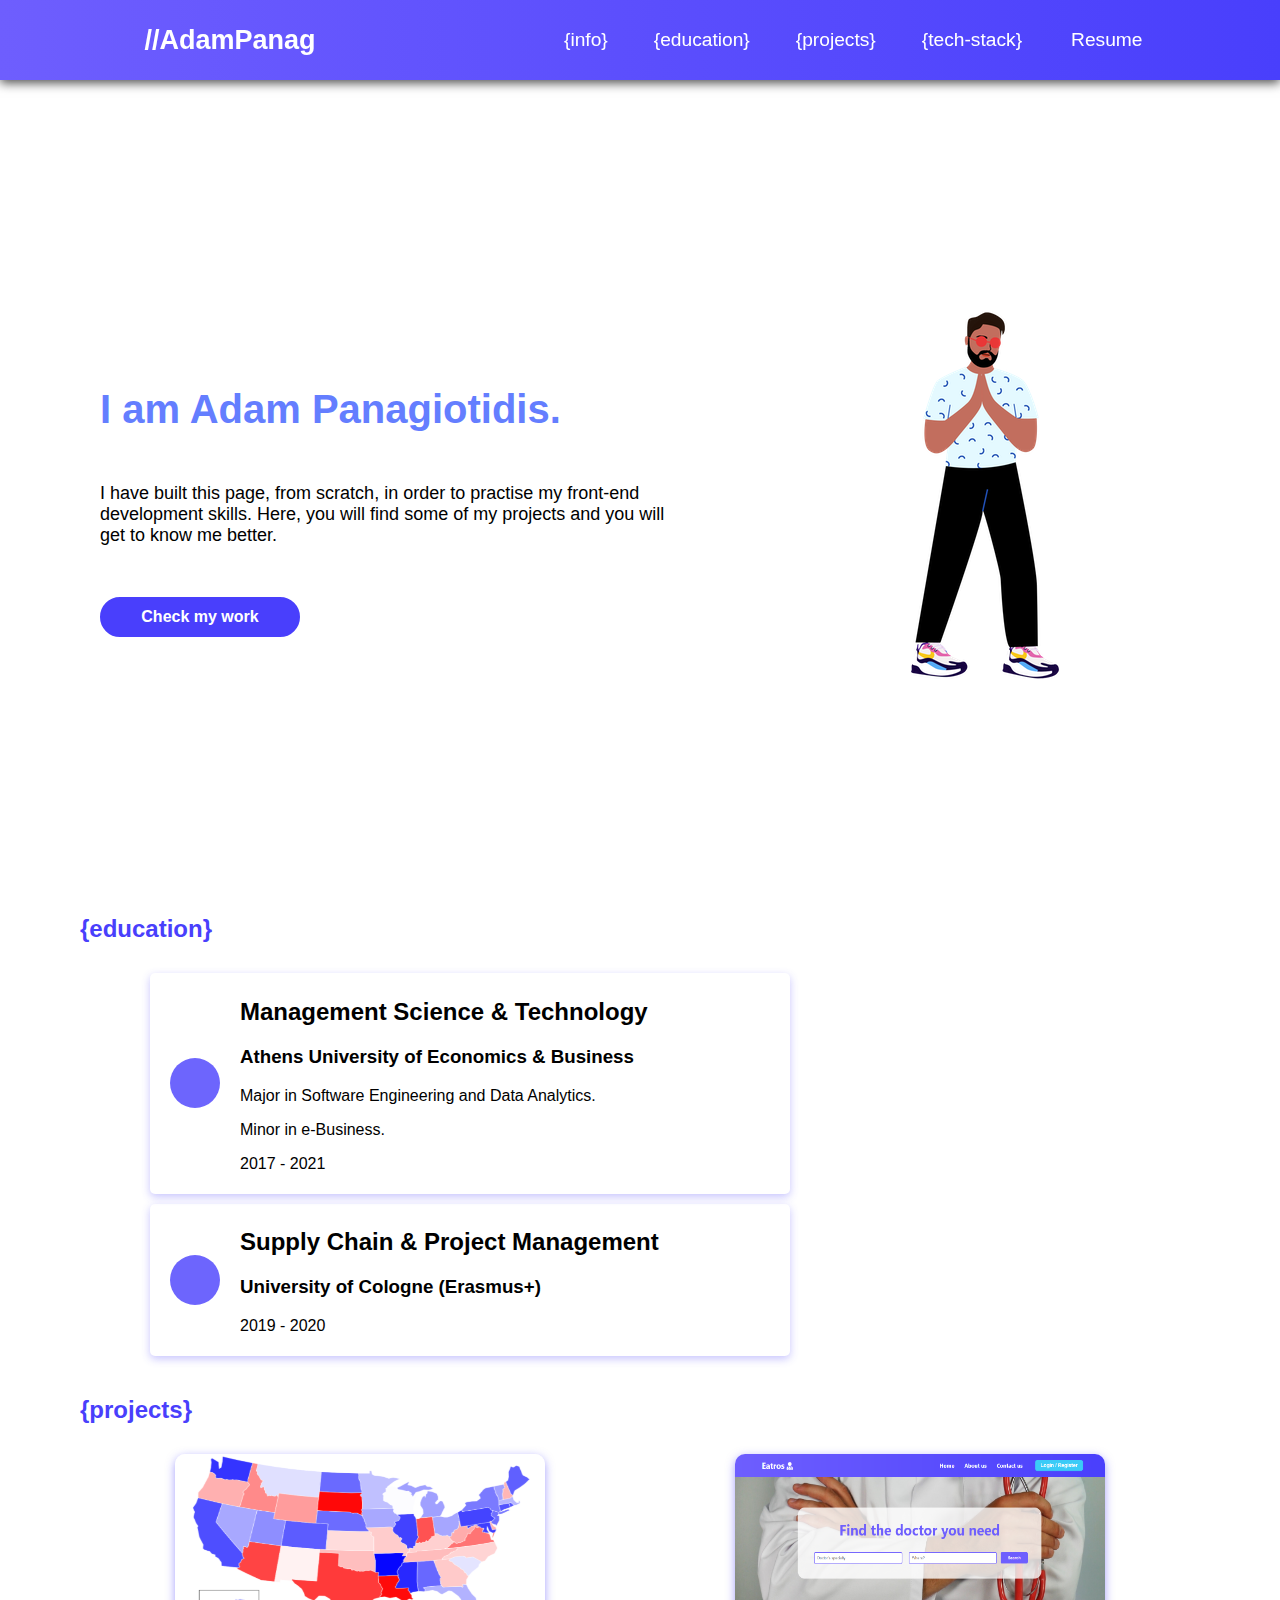
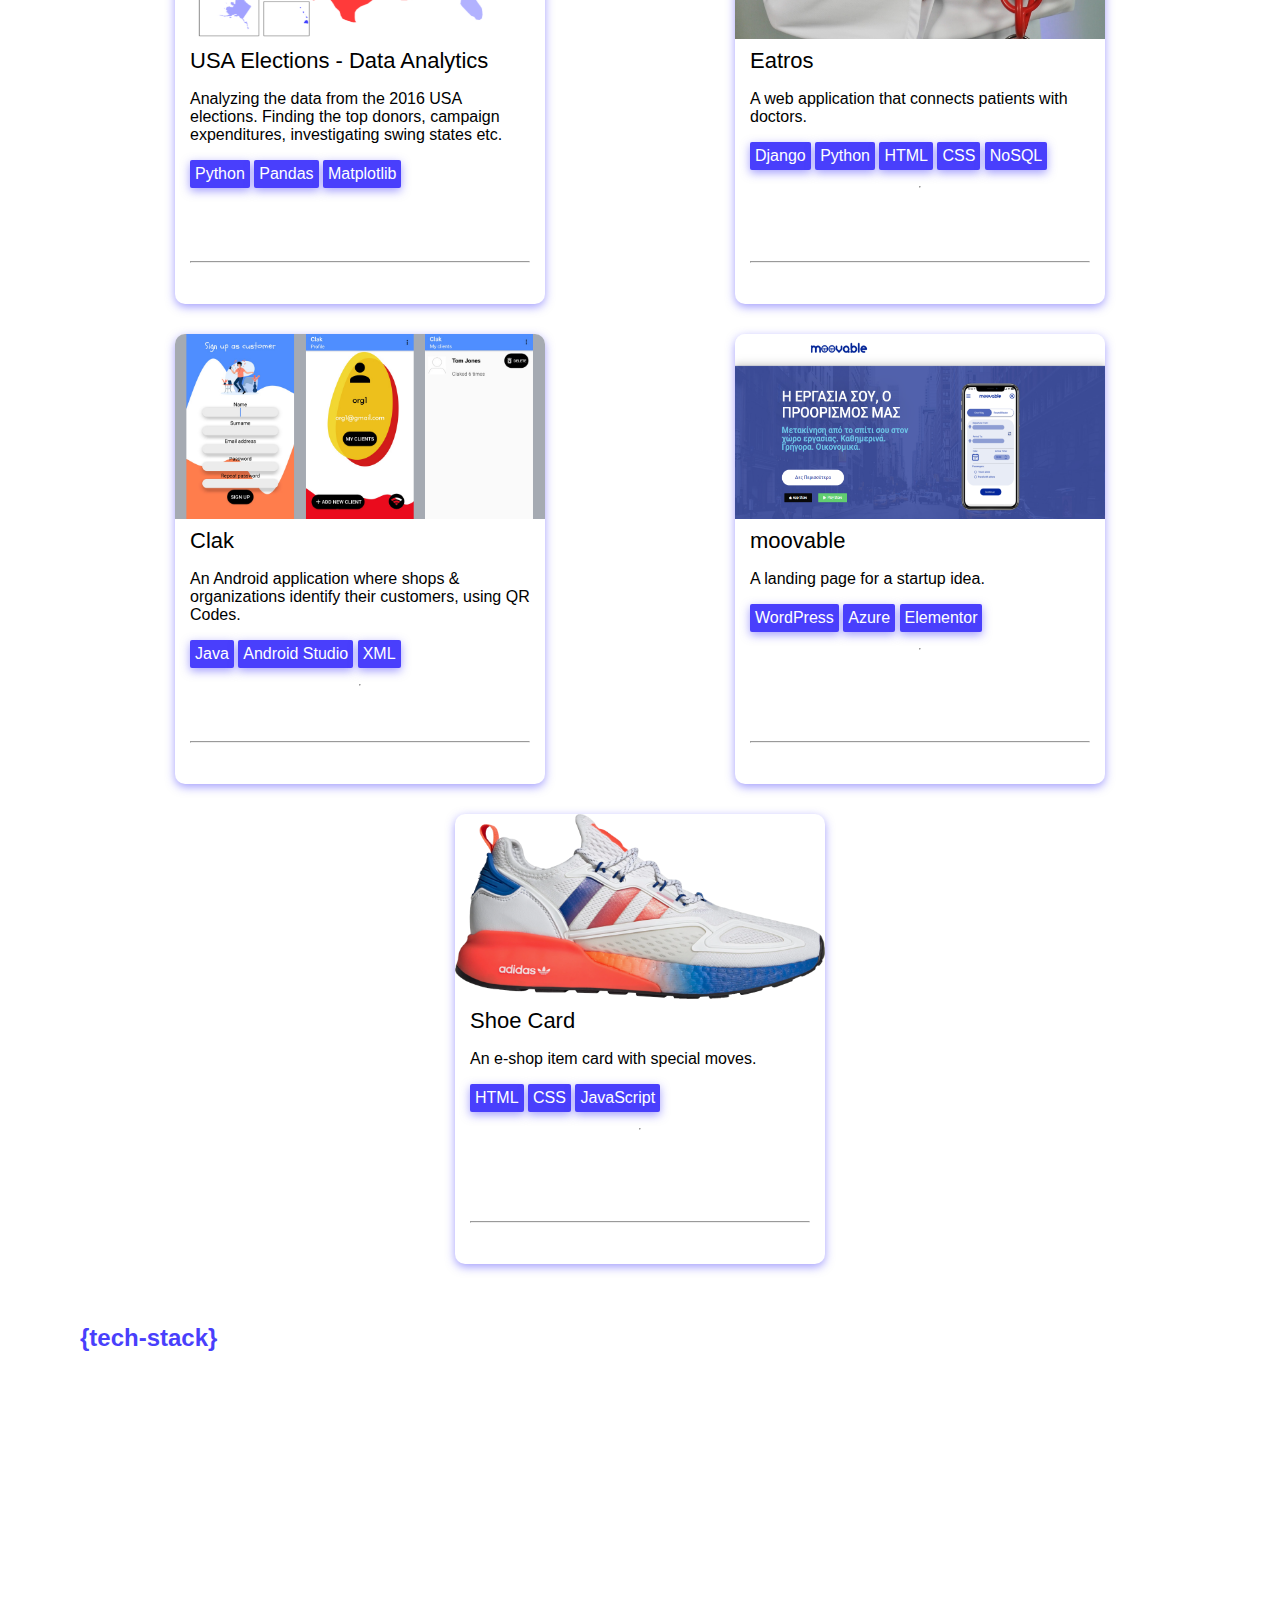
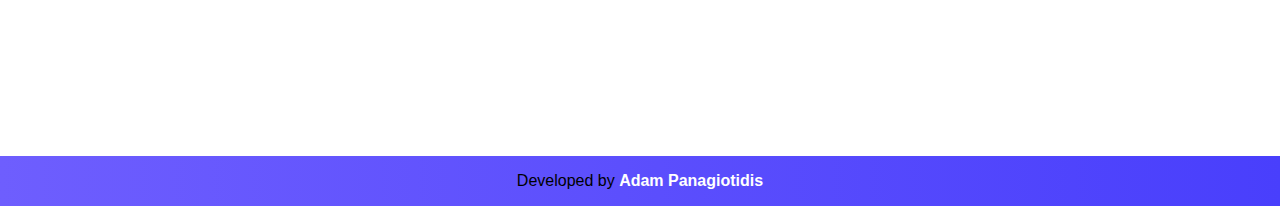
==== commit 3c2e75cc: "Redesign button" ====
--- a/index.html
+++ b/index.html
@@ -42,7 +42,7 @@
 
     <section id="info">
         <div class="intro">
-            <h2 class="greeting">My name is Adam Panagiotidis.</h2>
+            <h2 class="greeting">I am Adam Panagiotidis.</h2>
             <p>
                 I have built this page, from scratch, in order to practise my front-end development skills.
                 Here, you will find some of my projects and you will get to know me better.
--- a/css/style.css
+++ b/css/style.css
@@ -120,7 +120,7 @@
 .conversion-btn {
   margin-top: 15px;
   height: 40px;
-  width: 150px;
+  width: 200px;
   padding: 5px 10px;
   text-align: center;
   color: #fff;
@@ -134,12 +134,15 @@
   display: flex;
   justify-content: center;
   align-items: center;
+  transition: all 0.3s ease-out;
 }
 
 .conversion-btn:hover {
   color: rgb(73, 63, 252);
+  box-shadow: 0px 3px 8px rgba(73, 63, 252, 0.6);
   background: #fff;
-  transition: all 0.2s ease-out;
+
+  transform: scale(1.1);
   cursor: pointer;
 }
 
@@ -407,7 +410,7 @@
 
   .conversion-btn {
     height: 50px;
-    width: 180px;
+    width: 100%;
     font-size: 1.15rem;
   }
 }
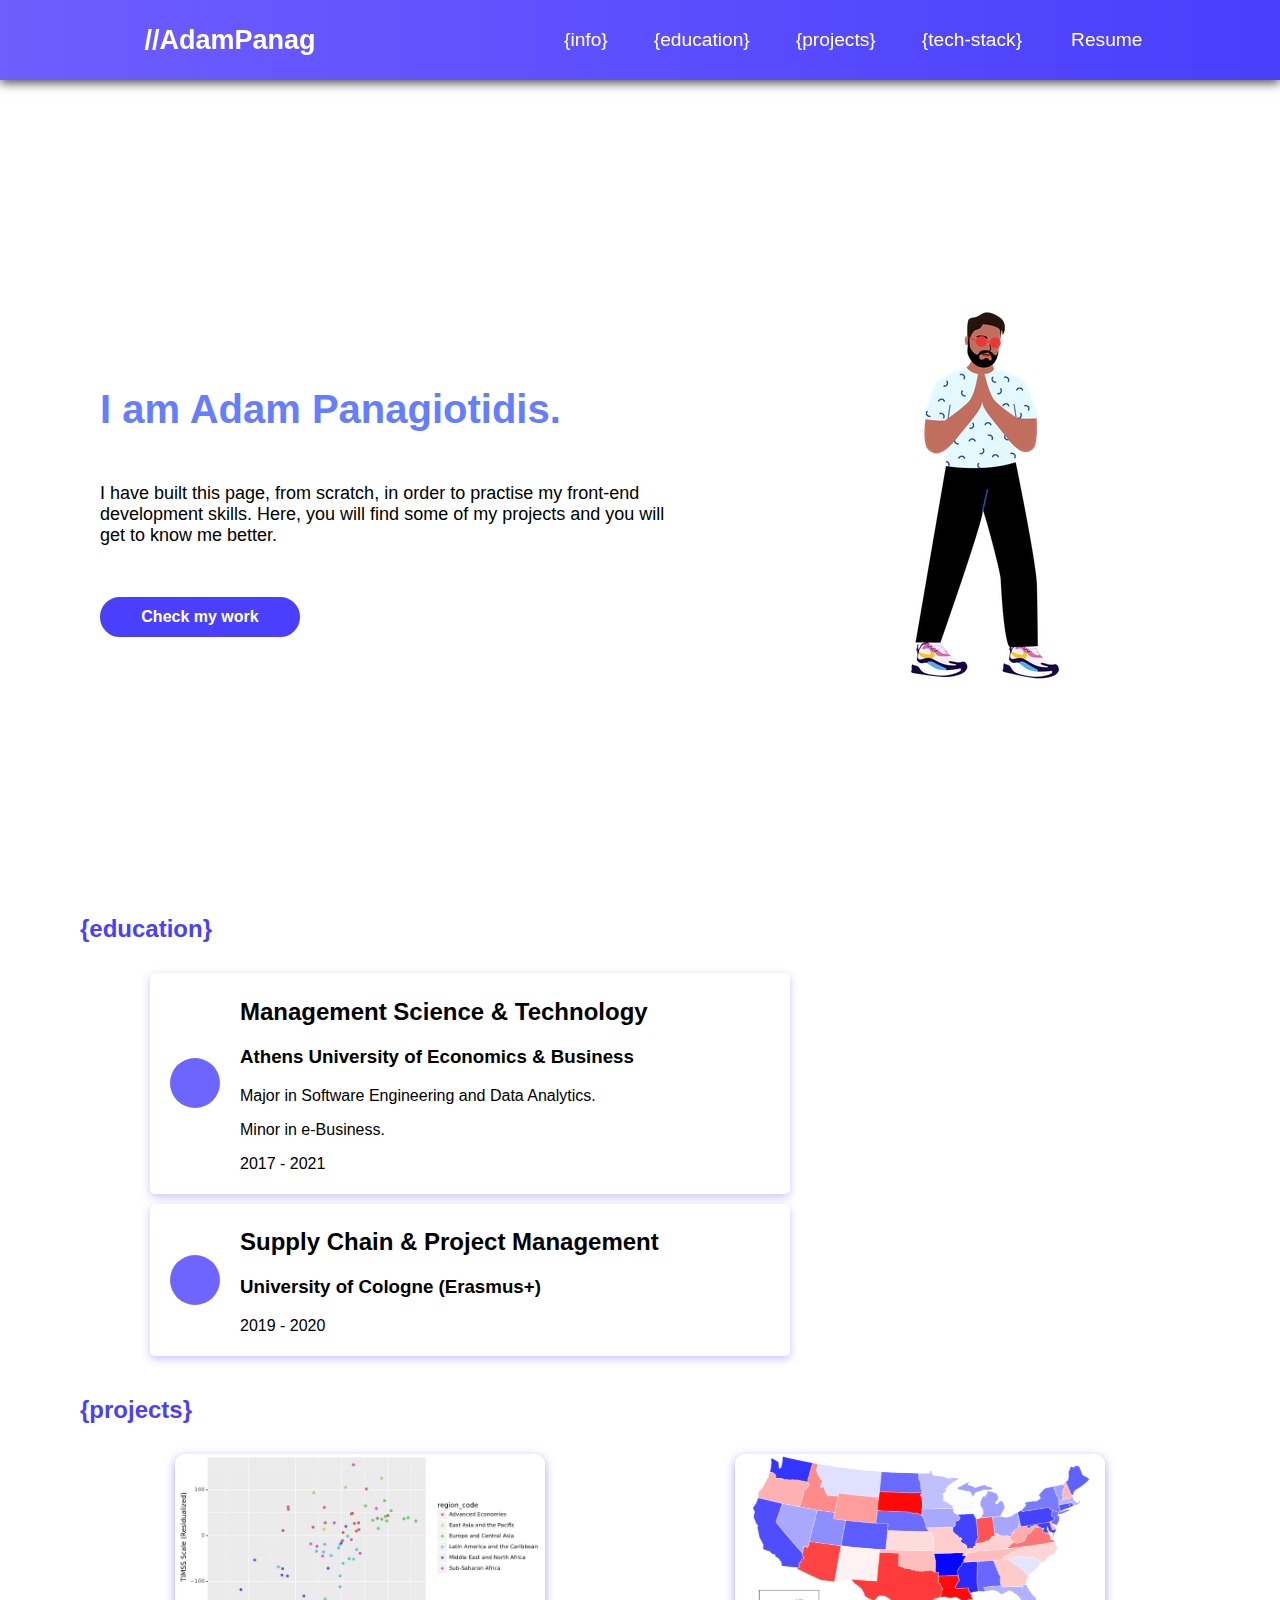
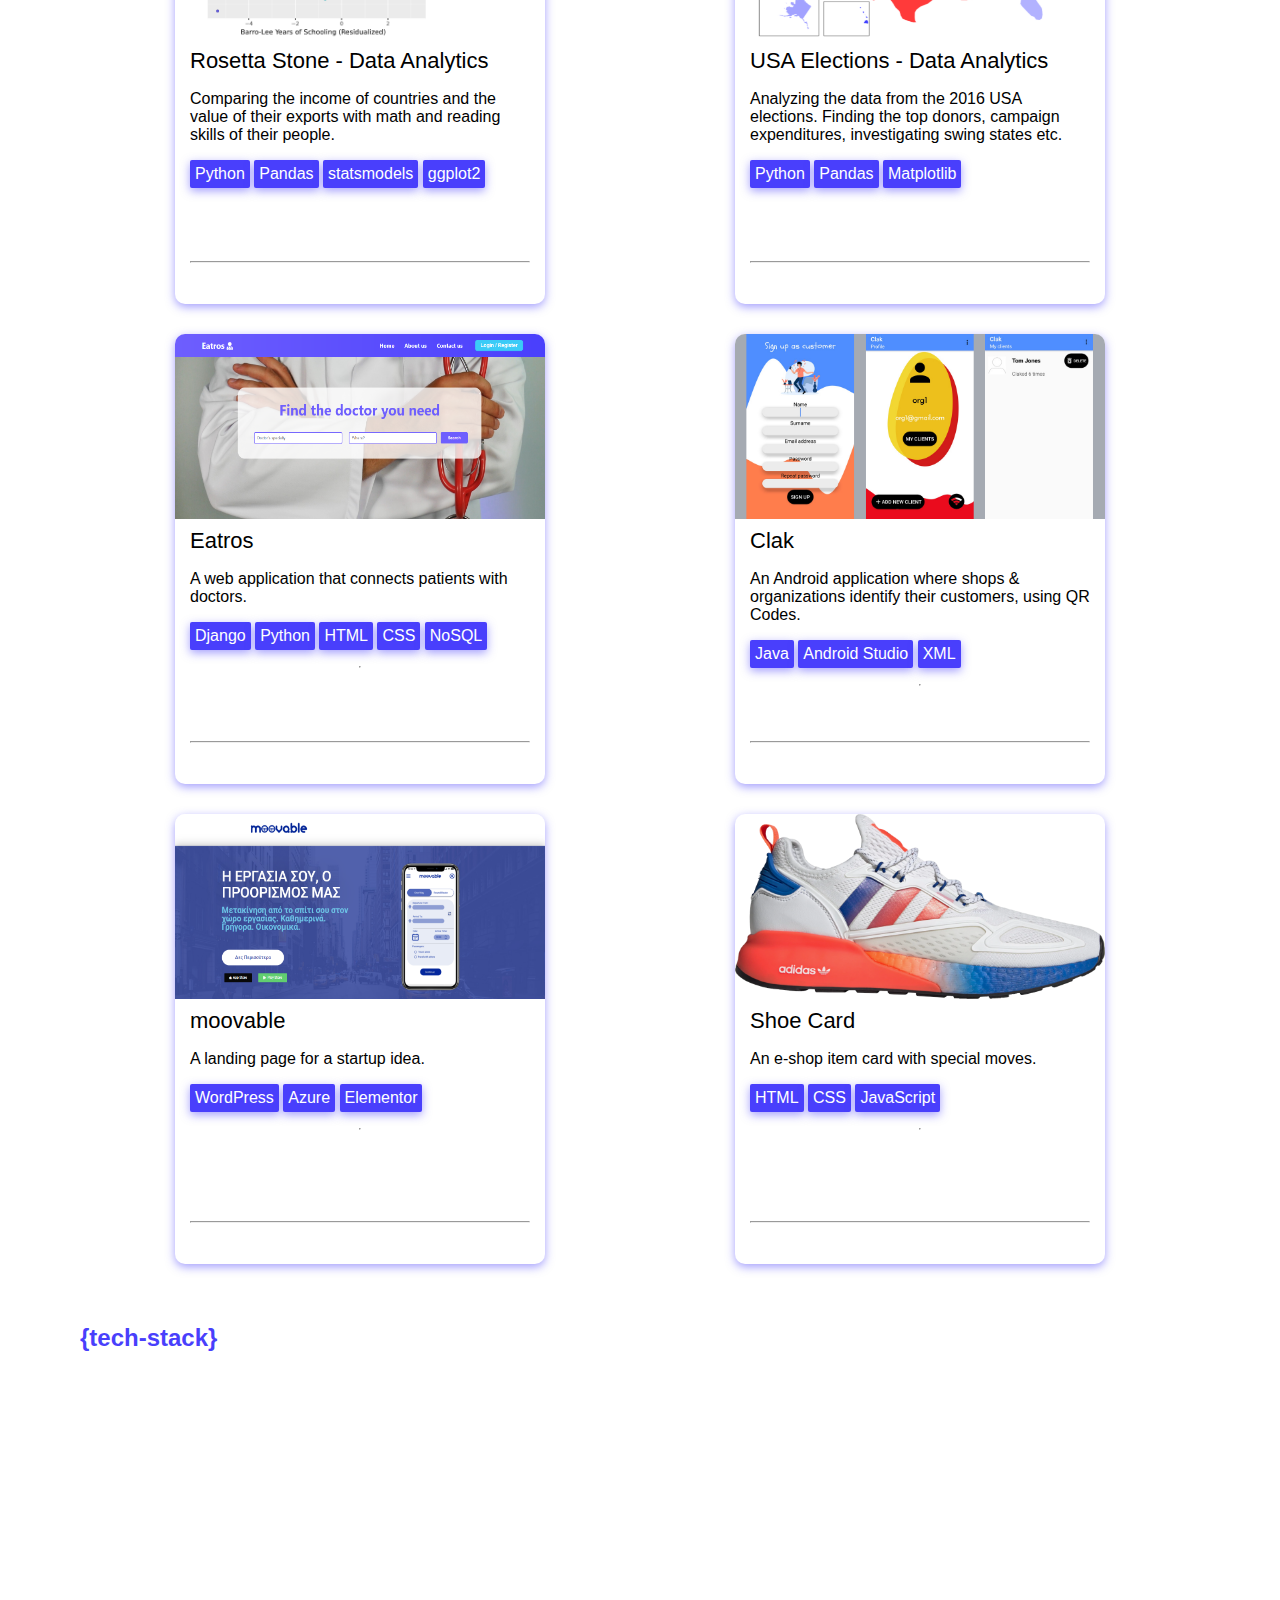
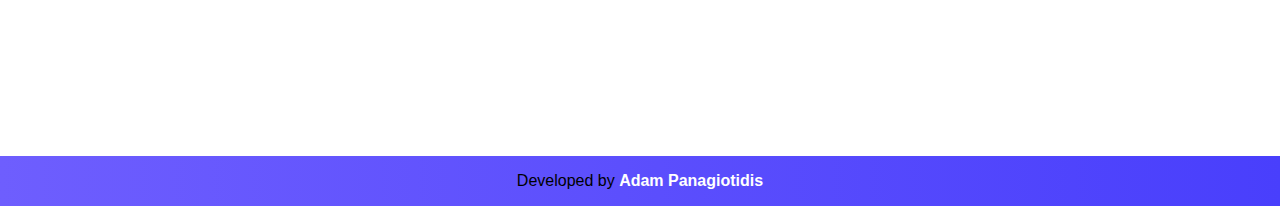
==== commit 804a8d1a: "Add rosetta stone project" ====
--- a/index.html
+++ b/index.html
@@ -48,7 +48,7 @@
                 Here, you will find some of my projects and you will get to know me better.
             </p>
             <div class="social">
-                <a href="https://github.com/AdamPanag/USA_elections_2016_Data_Analysis">
+                <a href="https://github.com/AdamPanag">
                     <i class="fab fa-github"></i>
                 </a>
                 <a href="https://www.linkedin.com/in/adam-panagiotidis/">
@@ -97,7 +97,33 @@
 
     <section id="projects">
         <div class="section-title">{projects}</div>
-        <div class="projects-list"> 
+        <div class="projects-list">
+            <!-- Rosetta Analysis -->
+            <div class="project-box">
+                <img class="project-img" src="img/rosetta_graph.png" alt="">
+                <div class="project-info">
+                    <span class="title">Rosetta Stone - Data Analytics</span>
+                    <p>Comparing the income of countries and the value of their exports with math and reading skills of their people.</p>
+                    <div class="labels">
+                        <span>Python</span>
+                        <span>Pandas</span>
+                        <span>statsmodels</span>
+                        <span>ggplot2</span>
+                    </div>
+
+                    <div class="bottom">
+                        <div class="project-links">
+                            <hr>
+                            <a href="https://nbviewer.jupyter.org/github/AdamPanag/rosetta_stone_data_analysis/blob/main/rosetta_stone_analysis.ipynb">
+                                <i class="fas fa-globe"></i>
+                            </a>
+                            <a href="https://github.com/AdamPanag/rosetta_stone_data_analysis">
+                                <i class="fab fa-github"></i>
+                            </a>
+                        </div>
+                    </div>
+                </div>
+            </div>
             <!-- USA Elections -->
             <div class="project-box">
                 <img class="project-img" src="img/usa.png" alt="">
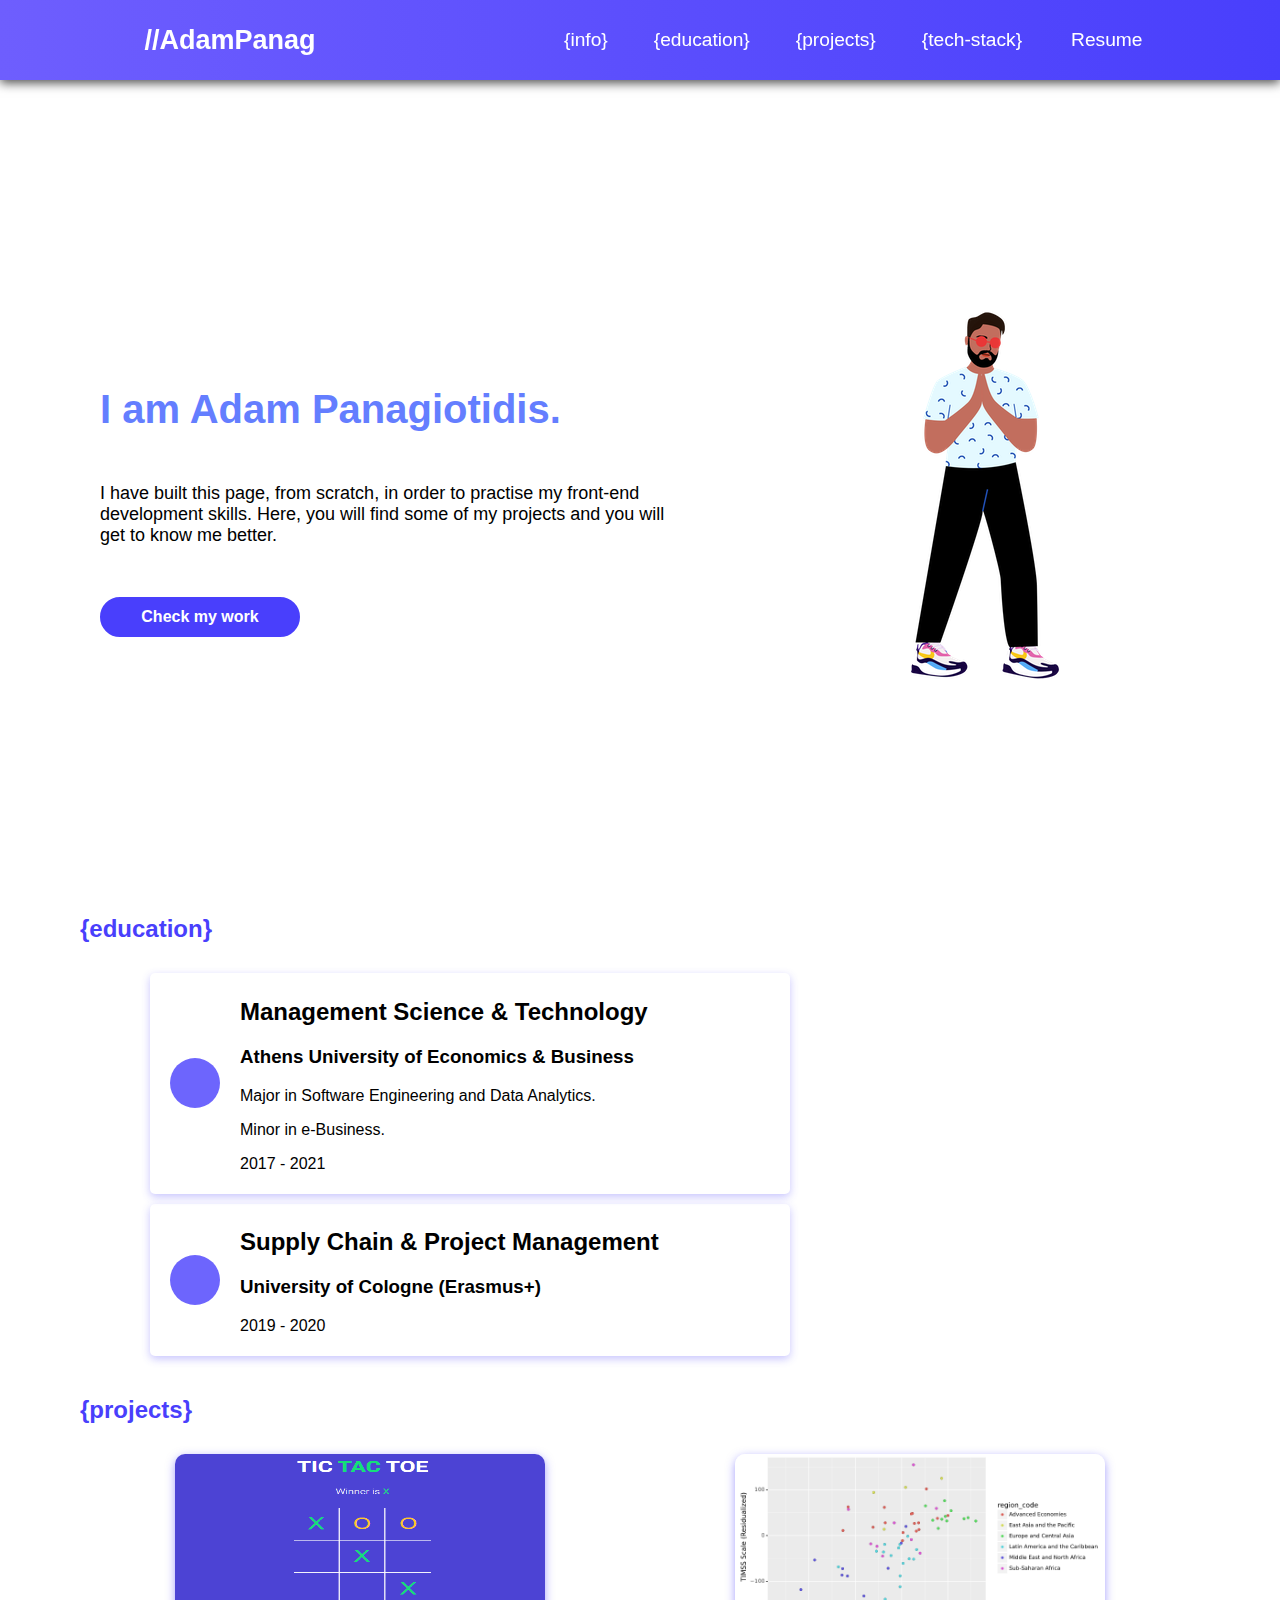
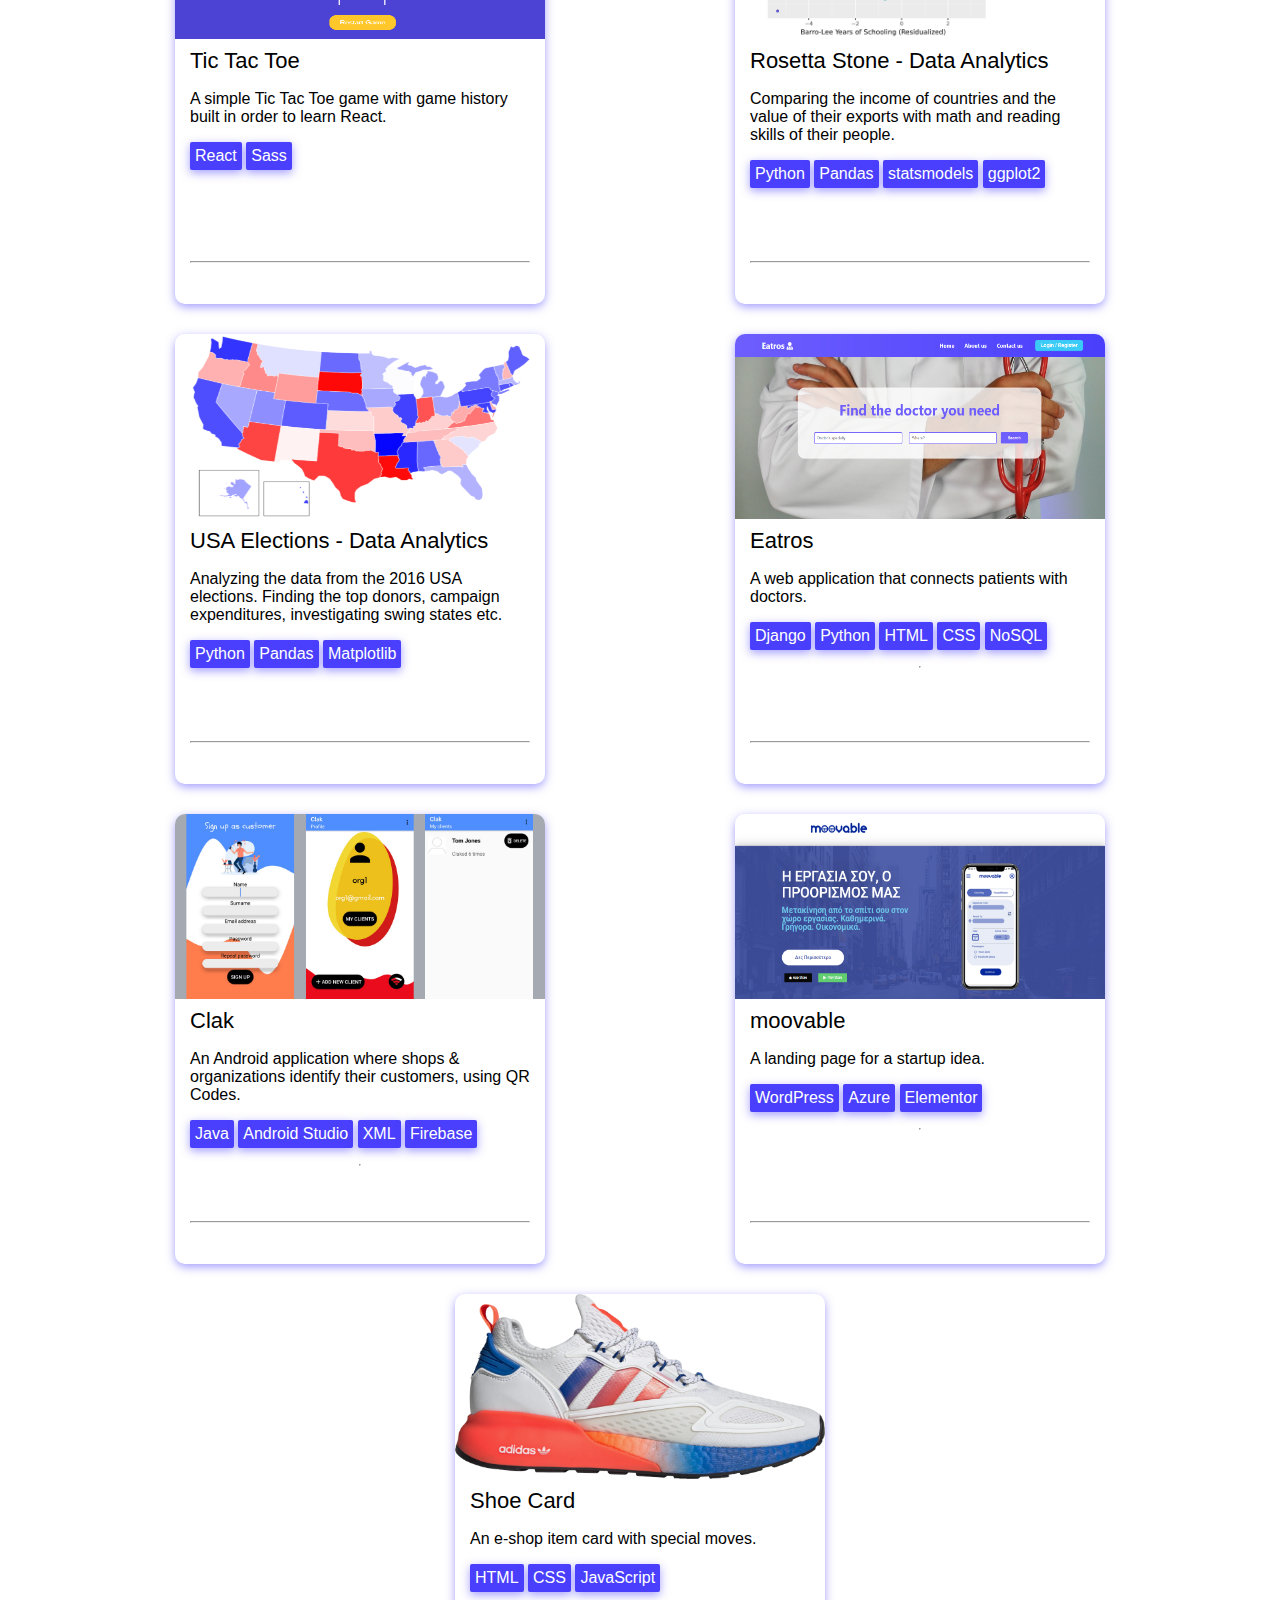
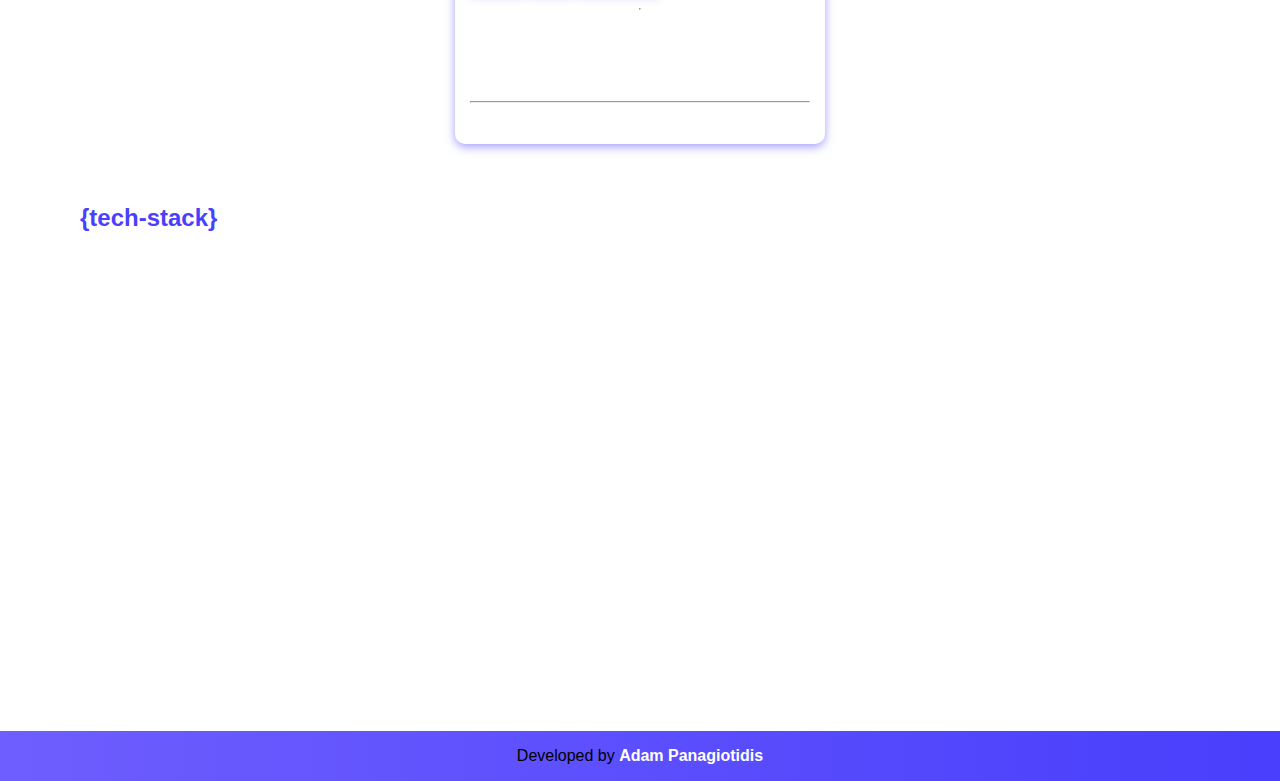
==== commit 7ae0c700: "Add tictactoe project & some skills" ====
--- a/index.html
+++ b/index.html
@@ -98,6 +98,30 @@
     <section id="projects">
         <div class="section-title">{projects}</div>
         <div class="projects-list">
+            <!-- Tic Tac Toe -->
+            <div class="project-box">
+                <img class="project-img" src="img/tictacttoe.png" alt="">
+                <div class="project-info">
+                    <span class="title">Tic Tac Toe</span>
+                    <p>A simple Tic Tac Toe game with game history built in order to learn React.</p>
+                    <div class="labels">
+                        <span>React</span>
+                        <span>Sass</span>
+                    </div>
+
+                    <div class="bottom">
+                        <div class="project-links">
+                            <hr>
+                            <a href="https://adam-tictactoe.surge.sh/">
+                                <i class="fas fa-globe"></i>
+                            </a>
+                            <a href="https://github.com/AdamPanag/tictactoe">
+                                <i class="fab fa-github"></i>
+                            </a>
+                        </div>
+                    </div>
+                </div>
+            </div>
             <!-- Rosetta Analysis -->
             <div class="project-box">
                 <img class="project-img" src="img/rosetta_graph.png" alt="">
@@ -184,6 +208,7 @@
                         <span>Java</span>
                         <span>Android Studio</span>
                         <span>XML</span>
+                        <span>Firebase</span>
                     </div>
                     <hr>
                     <div class="bottom">
@@ -242,9 +267,7 @@
                     </div>
                 </div>
             </div>
-
-        </div>
-        
+        </div>
     </section>
 
     <section id="tech-stack">
@@ -263,6 +286,9 @@
                         <img class="rectangle" src="img/matplotlib.svg" alt="matplotlib">
                     </div>
                     <div class="skill">
+                        <img class="rectangle" src="img/powerbi.png" alt="powerbi">
+                    </div>
+                    <div class="skill">
                         <img class="square" src="img/tableau.jpg" alt="tableau">
                     </div>
                     <div class="skill">
@@ -281,6 +307,9 @@
                     </div>
                     <div class="skill">
                         <img class="rectangle" src="img/django.png" alt="django">
+                    </div>
+                    <div class="skill">
+                        <img class="rectangle" src="img/react.png" alt="react">
                     </div>
                     <div class="skill">
                         <img class="square" src="img/js.jpg" alt="js">
--- a/css/style.css
+++ b/css/style.css
@@ -291,7 +291,7 @@
 .category {
   position: relative;
   left: -2000px;
-  min-width: 370px;
+  min-width: 40%;
   padding: 10px 15px;
   margin-bottom: 10px;
   box-shadow: 0px 3px 10px rgba(0, 0, 0, 0.5);
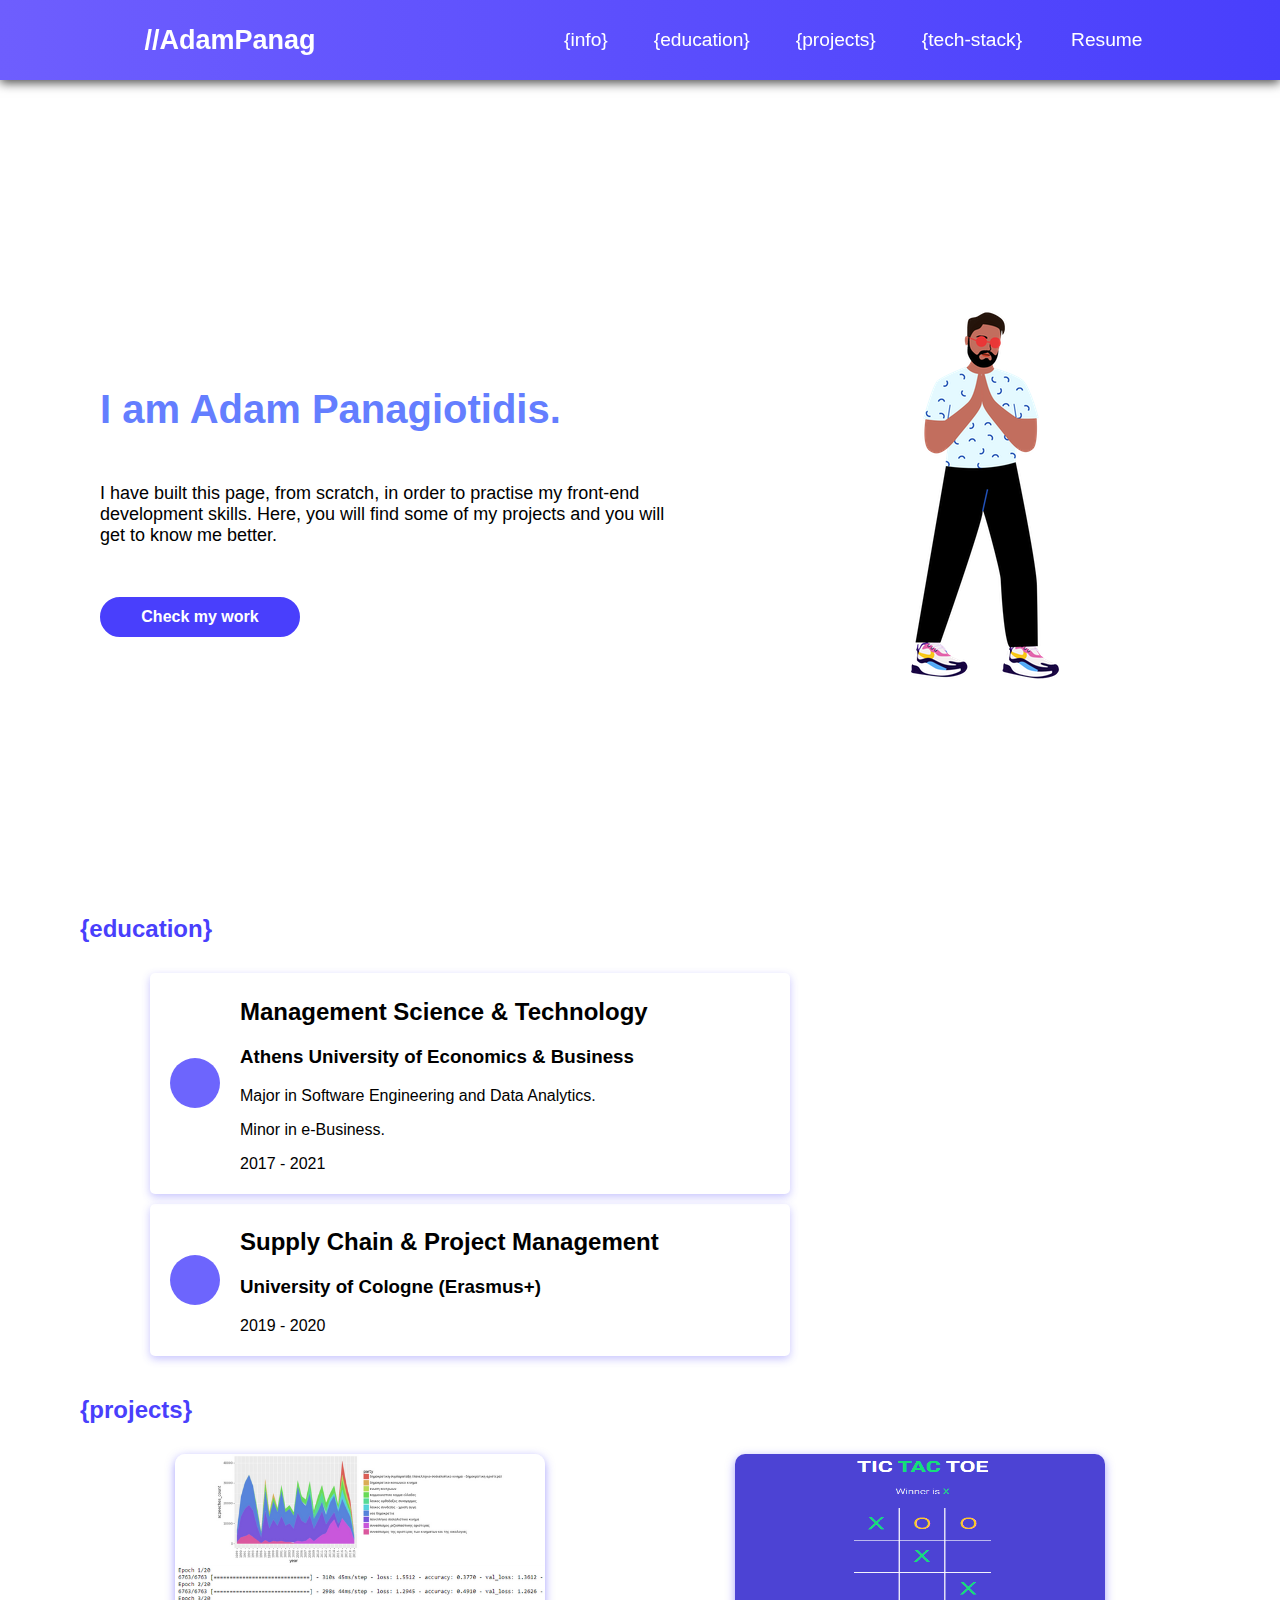
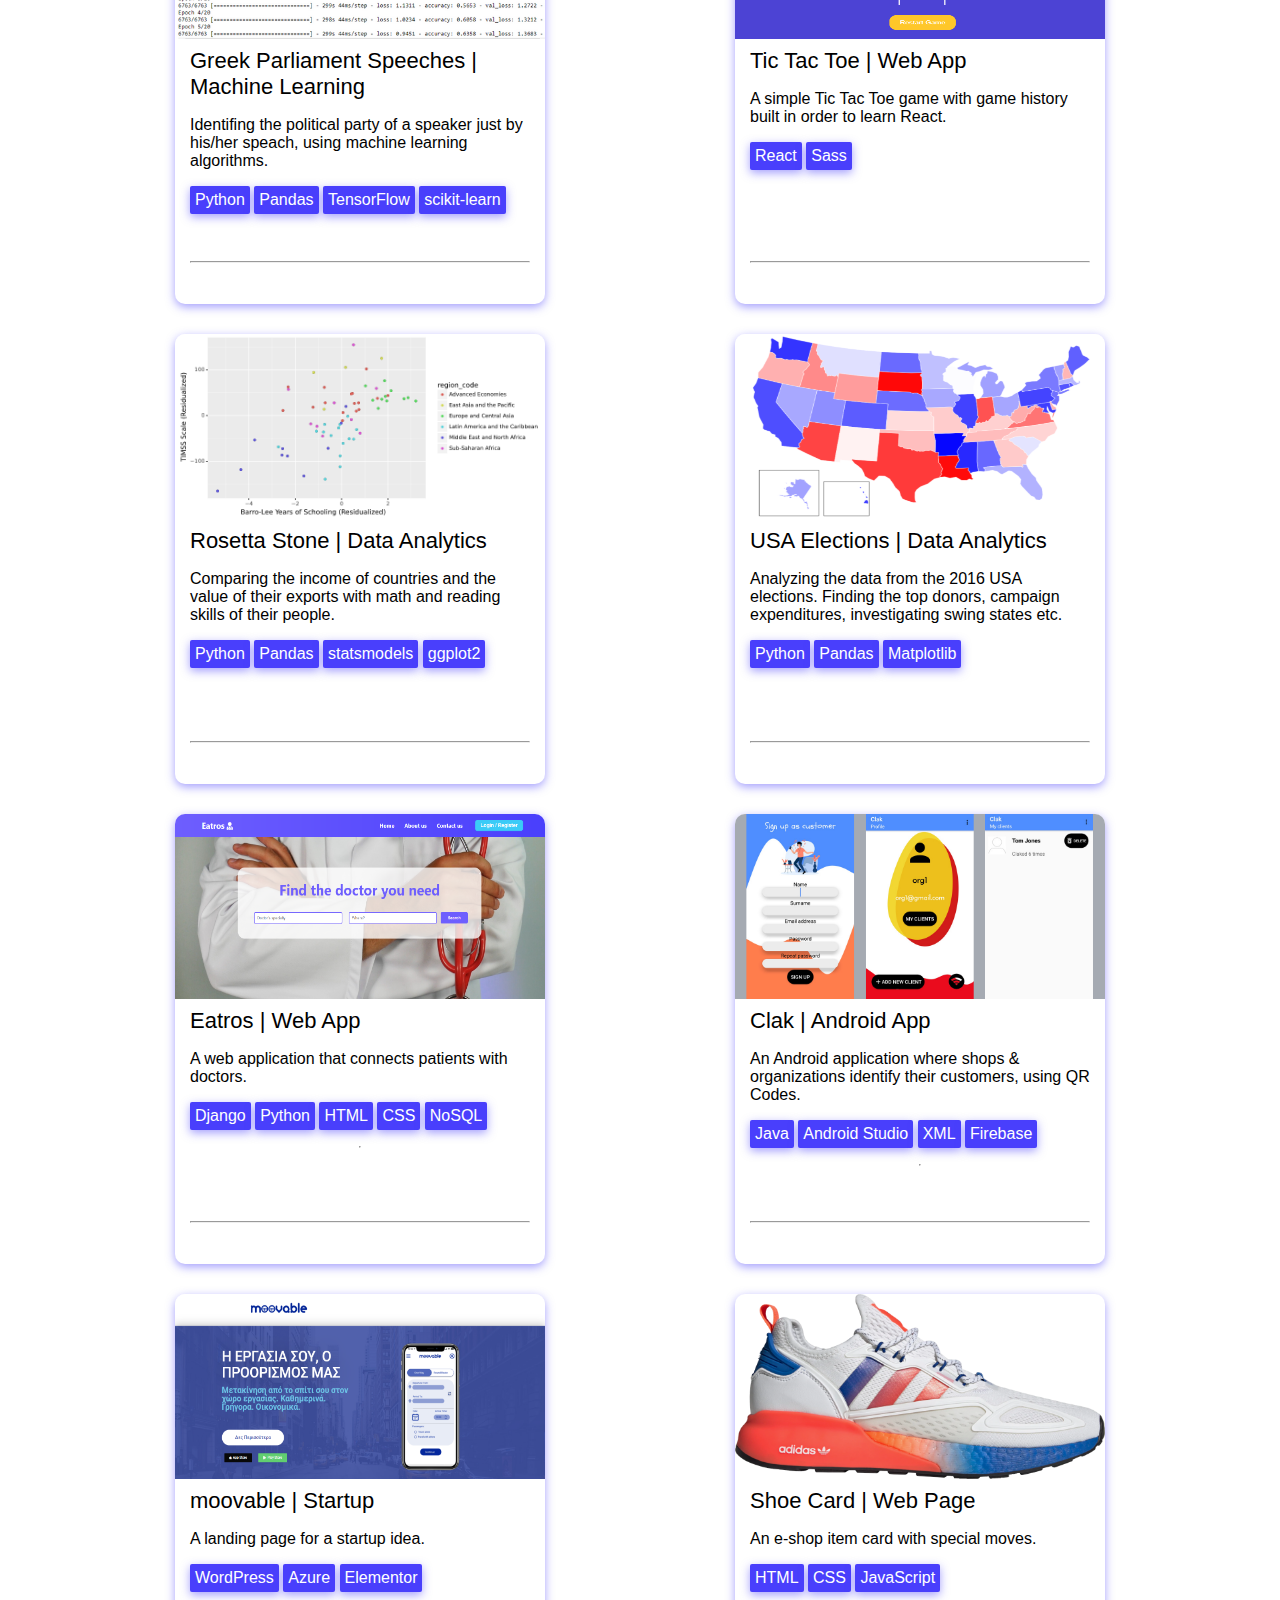
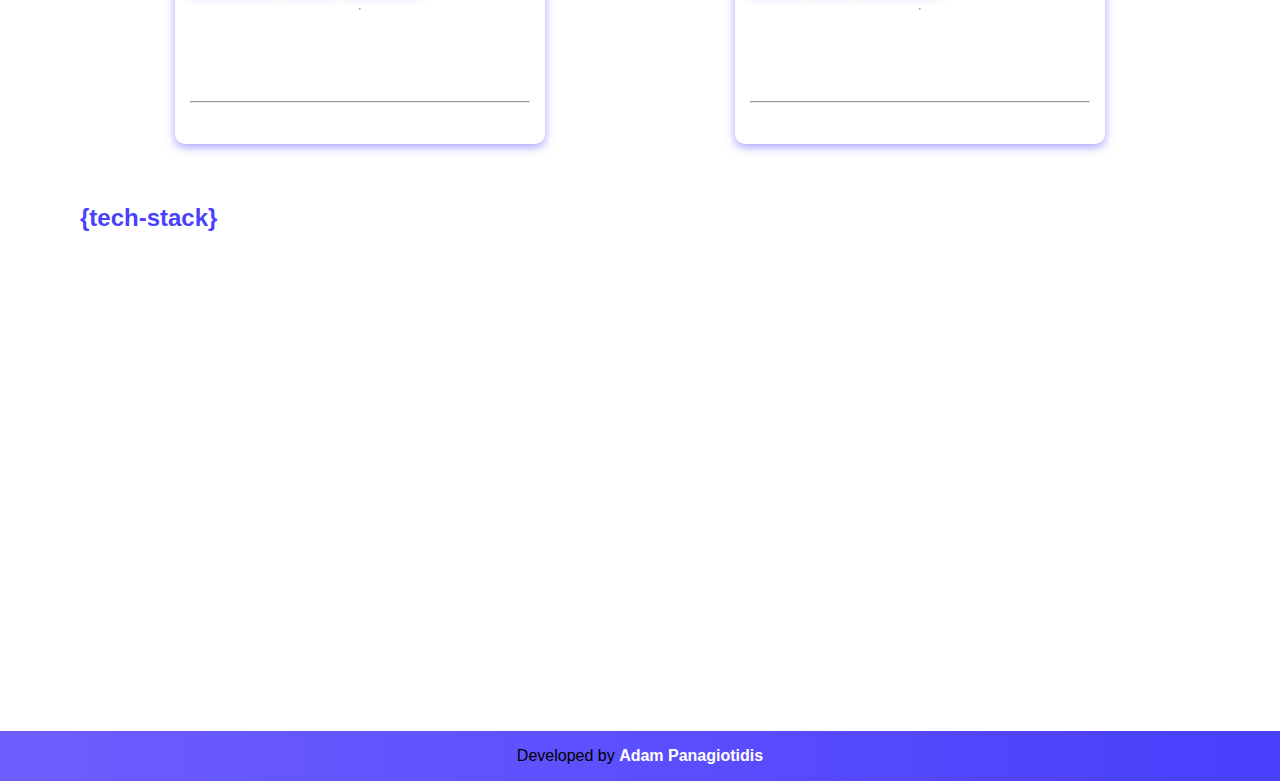
==== commit 59d1696f: "Add greek parliament speeches project" ====
--- a/index.html
+++ b/index.html
@@ -98,11 +98,37 @@
     <section id="projects">
         <div class="section-title">{projects}</div>
         <div class="projects-list">
+            <!-- Greek Parliament Speeches -->
+            <div class="project-box">
+                <img class="project-img" src="img/greek_parliament.png" alt="">
+                <div class="project-info">
+                    <span class="title">Greek Parliament Speeches | Machine Learning</span>
+                    <p>Identifing the political party of a speaker just by his/her speach, using machine learning algorithms.</p>
+                    <div class="labels">
+                        <span>Python</span>
+                        <span>Pandas</span>
+                        <span>TensorFlow</span>
+                        <span>scikit-learn</span>
+                    </div>
+
+                    <div class="bottom">
+                        <div class="project-links">
+                            <hr>
+                            <a href="https://nbviewer.jupyter.org/github/AdamPanag/greek_parliament_speeches/blob/main/greek_parliament_speeches.ipynb">
+                                <i class="fas fa-globe"></i>
+                            </a>
+                            <a href="https://github.com/AdamPanag/greek_parliament_speeches">
+                                <i class="fab fa-github"></i>
+                            </a>
+                        </div>
+                    </div>
+                </div>
+            </div>
             <!-- Tic Tac Toe -->
             <div class="project-box">
                 <img class="project-img" src="img/tictacttoe.png" alt="">
                 <div class="project-info">
-                    <span class="title">Tic Tac Toe</span>
+                    <span class="title">Tic Tac Toe | Web App</span>
                     <p>A simple Tic Tac Toe game with game history built in order to learn React.</p>
                     <div class="labels">
                         <span>React</span>
@@ -126,7 +152,7 @@
             <div class="project-box">
                 <img class="project-img" src="img/rosetta_graph.png" alt="">
                 <div class="project-info">
-                    <span class="title">Rosetta Stone - Data Analytics</span>
+                    <span class="title">Rosetta Stone | Data Analytics</span>
                     <p>Comparing the income of countries and the value of their exports with math and reading skills of their people.</p>
                     <div class="labels">
                         <span>Python</span>
@@ -152,7 +178,7 @@
             <div class="project-box">
                 <img class="project-img" src="img/usa.png" alt="">
                 <div class="project-info">
-                    <span class="title">USA Elections - Data Analytics</span>
+                    <span class="title">USA Elections | Data Analytics</span>
                     <p>Analyzing the data from the 2016 USA elections. Finding the top donors, 
                         campaign expenditures, investigating swing states etc.</p>
                     <div class="labels">
@@ -178,7 +204,7 @@
             <div class="project-box">
                 <img class="project-img" src="img/eatros.png" alt="">
                 <div class="project-info">
-                    <span class="title">Eatros</span>
+                    <span class="title">Eatros | Web App</span>
                     <p>A web application that connects patients with doctors.</p>
                     <div class="labels">
                         <span>Django</span>
@@ -202,7 +228,7 @@
             <div class="project-box">
                 <img class="project-img" src="img/clak.png" alt="clak">
                 <div class="project-info">
-                    <span class="title">Clak</span>
+                    <span class="title">Clak | Android App</span>
                     <p>An Android application where shops & organizations identify their customers, using QR Codes.</p>
                     <div class="labels">
                         <span>Java</span>
@@ -225,7 +251,7 @@
             <div class="project-box">
                 <img class="project-img" src="img/moovable.png" alt="">
                 <div class="project-info">
-                    <span class="title">moovable</span>
+                    <span class="title">moovable | Startup</span>
                     <p>A landing page for a startup idea.</p>
                     <div class="labels">
                         <span>WordPress</span>
@@ -248,7 +274,7 @@
             <div class="project-box">
                 <img class="project-img" src="img/adidas.png" alt="">
                 <div class="project-info">
-                    <span class="title">Shoe Card</span>
+                    <span class="title">Shoe Card | Web Page</span>
                     <p>An e-shop item card with special moves.</p>
                     <div class="labels">
                         <span>HTML</span>
